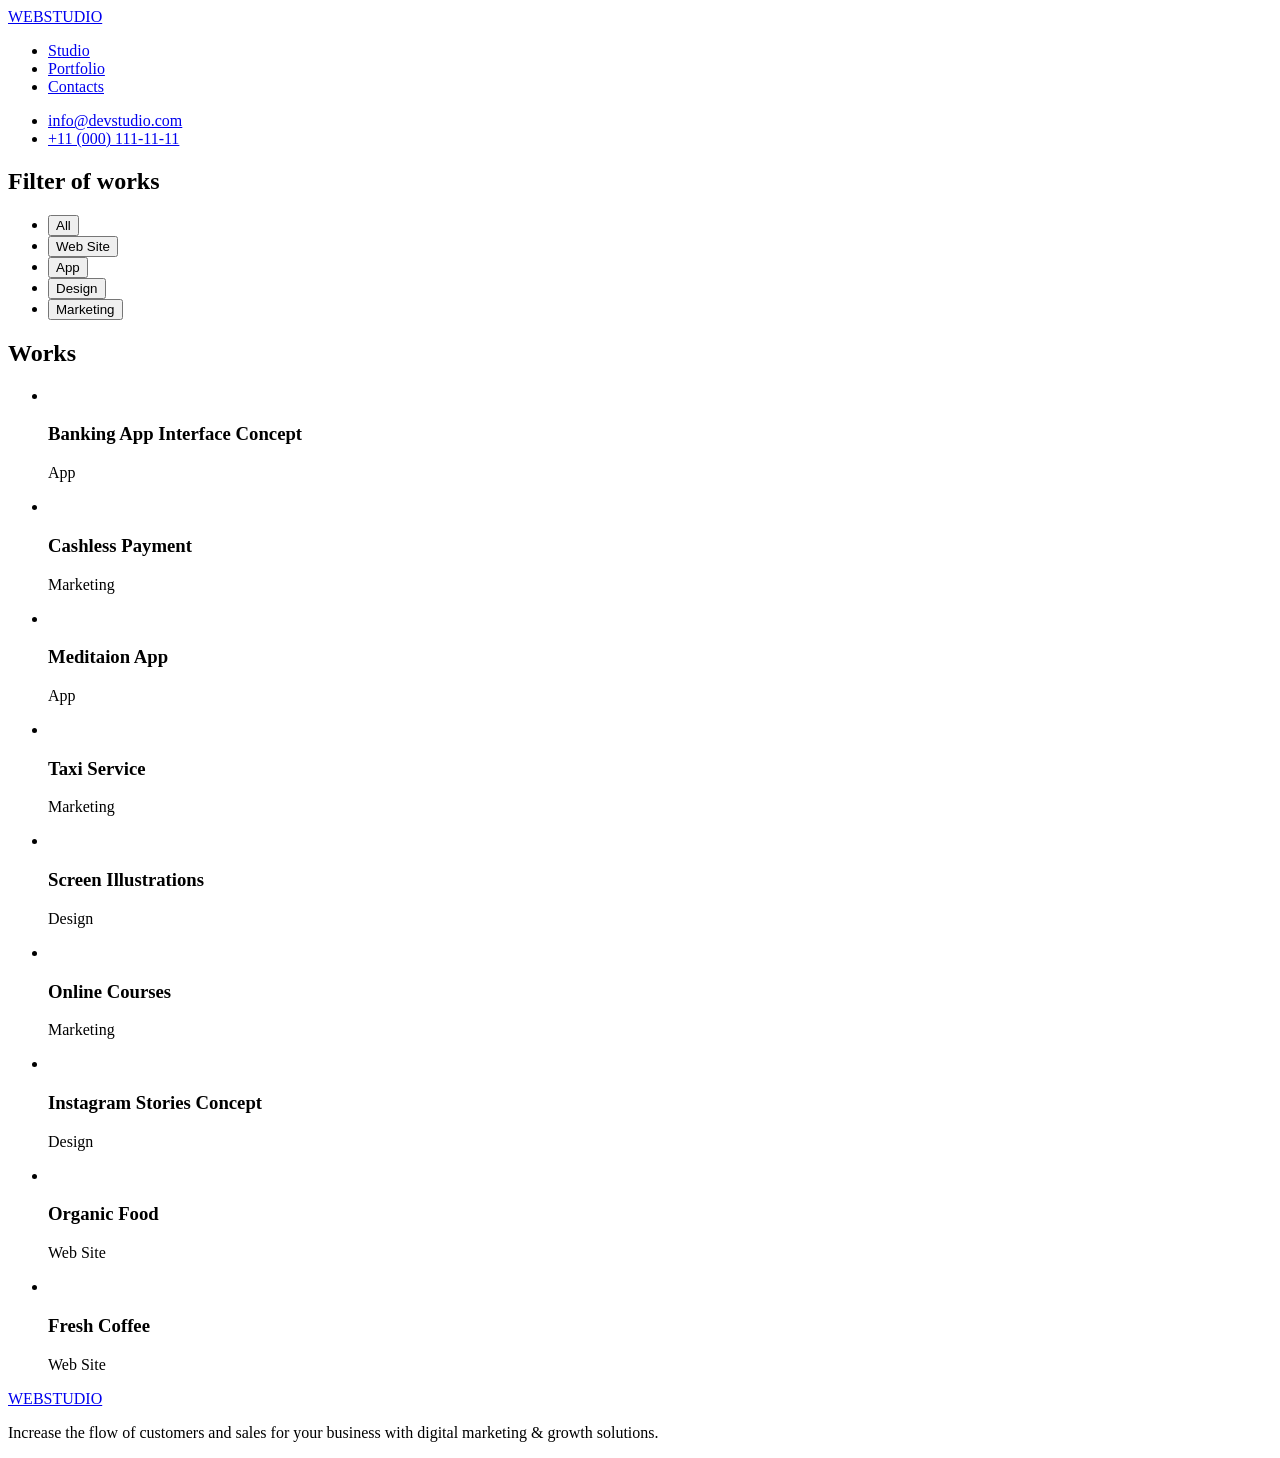
==== portfoilo.html @ 36337ea9 "Added portfolio" ====
<!DOCTYPE html>
<html lang="en">
  <head>
    <meta charset="UTF-8" />
    <meta http-equiv="X-UA-Compatible" content="IE=edge" />
    <meta name="viewport" content="width=device-width, initial-scale=1.0" />
    <title>Document</title>
  </head>
  <body>
    <header>
      <nav>
        <!--Logo-->
        <a href="/"> WEBSTUDIO </a>
        <!--Navigation-->
        <ul>
          <li><a href="./index.html">Studio</a></li>
          <li><a href="./portfoilo.html">Portfolio</a></li>
          <li><a href="/">Contacts</a></li>
        </ul>
      </nav>
      <!--Contacts-->
      <ul>
        <li><a href="mailto:info@devstudio.com">info@devstudio.com</a></li>
        <li><a href="tel:+110001111111">+11 (000) 111-11-11</a></li>
      </ul>
    </header>
    <main>
			<!--Filter-->
     <section>
			<h2>Filter of works</h2>
			<ul>
				<li><button type="button">All</button></li>
				<li><button type="button">Web Site</button></li>
				<li><button type="button">App</button></li>
				<li><button type="button">Design</button></li>
				<li><button type="button">Marketing</button></li>
			</ul>

			<h2>Works</h2>
			<ul>
				<li>
					<img src="" alt="">
					<h3>Banking App Interface Concept</h3>
					<p>App</p>
				</li>
				<li>
					<img src="" alt="">
					<h3>Cashless Payment</h3>
					<p>Marketing</p>
				</li>
				<li>
					<img src="" alt="">
					<h3>Meditaion App</h3>
					<p>App</p>
				</li>
				<li>
					<img src="" alt="">
					<h3>Taxi Service</h3>
					<p>Marketing</p>
				</li>
				<li>
					<img src="" alt="">
					<h3>Screen Illustrations</h3>
					<p>Design</p>
				</li>
				<li>
					<img src="" alt="">
					<h3>Online Courses</h3>
					<p>Marketing</p>
				</li>
				<li>
					<img src="" alt="">
					<h3>Instagram Stories Concept</h3>
					<p>Design</p>
				</li>
				<li>
					<img src="" alt="">
					<h3>Organic Food</h3>
					<p>Web Site</p>
				</li>
				<li>
					<img src="" alt="">
					<h3>Fresh Coffee</h3>
					<p>Web Site</p>
				</li>
			</ul>
		 </section>
    </main>
    <footer>
      <!--Logo-->
      <a href="/"> WEBSTUDIO </a>
      <p>
        Increase the flow of customers and sales for your business with digital
        marketing & growth solutions.
      </p>
    </footer>
  </body>
</html>
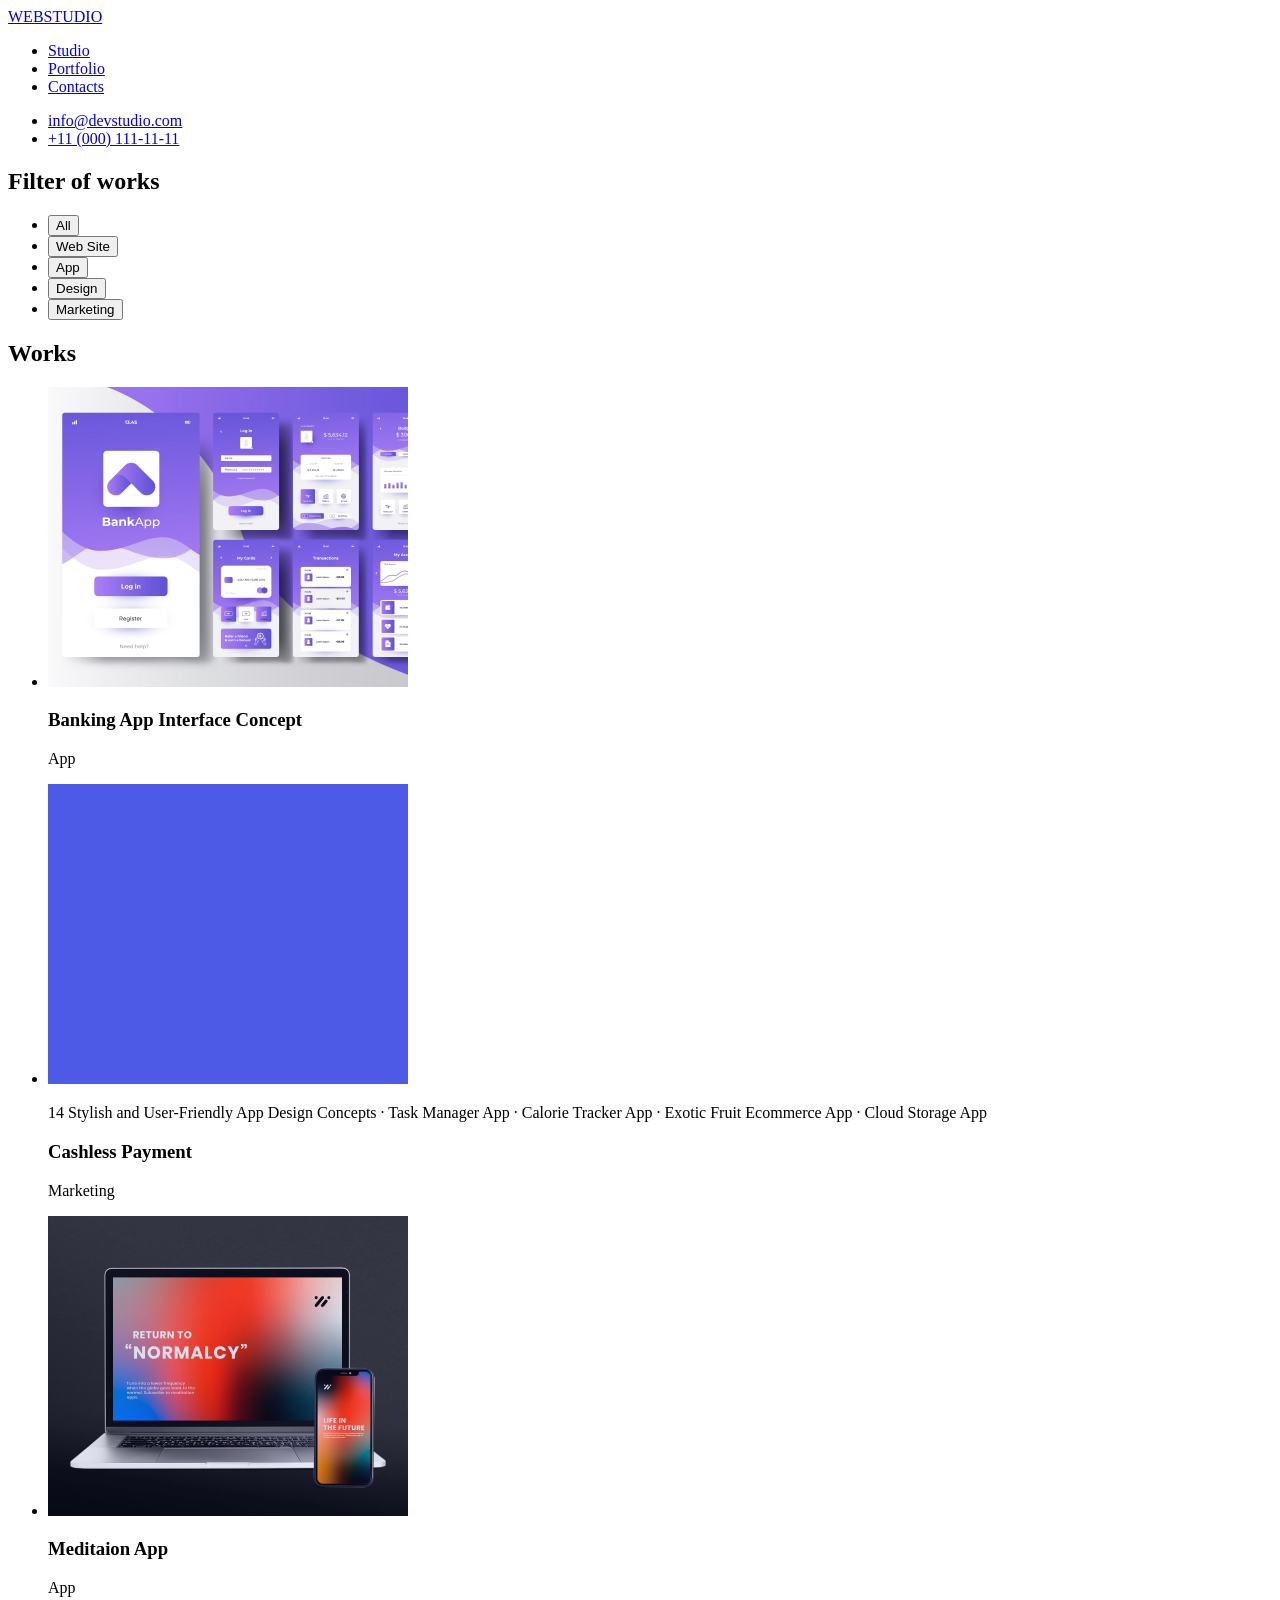
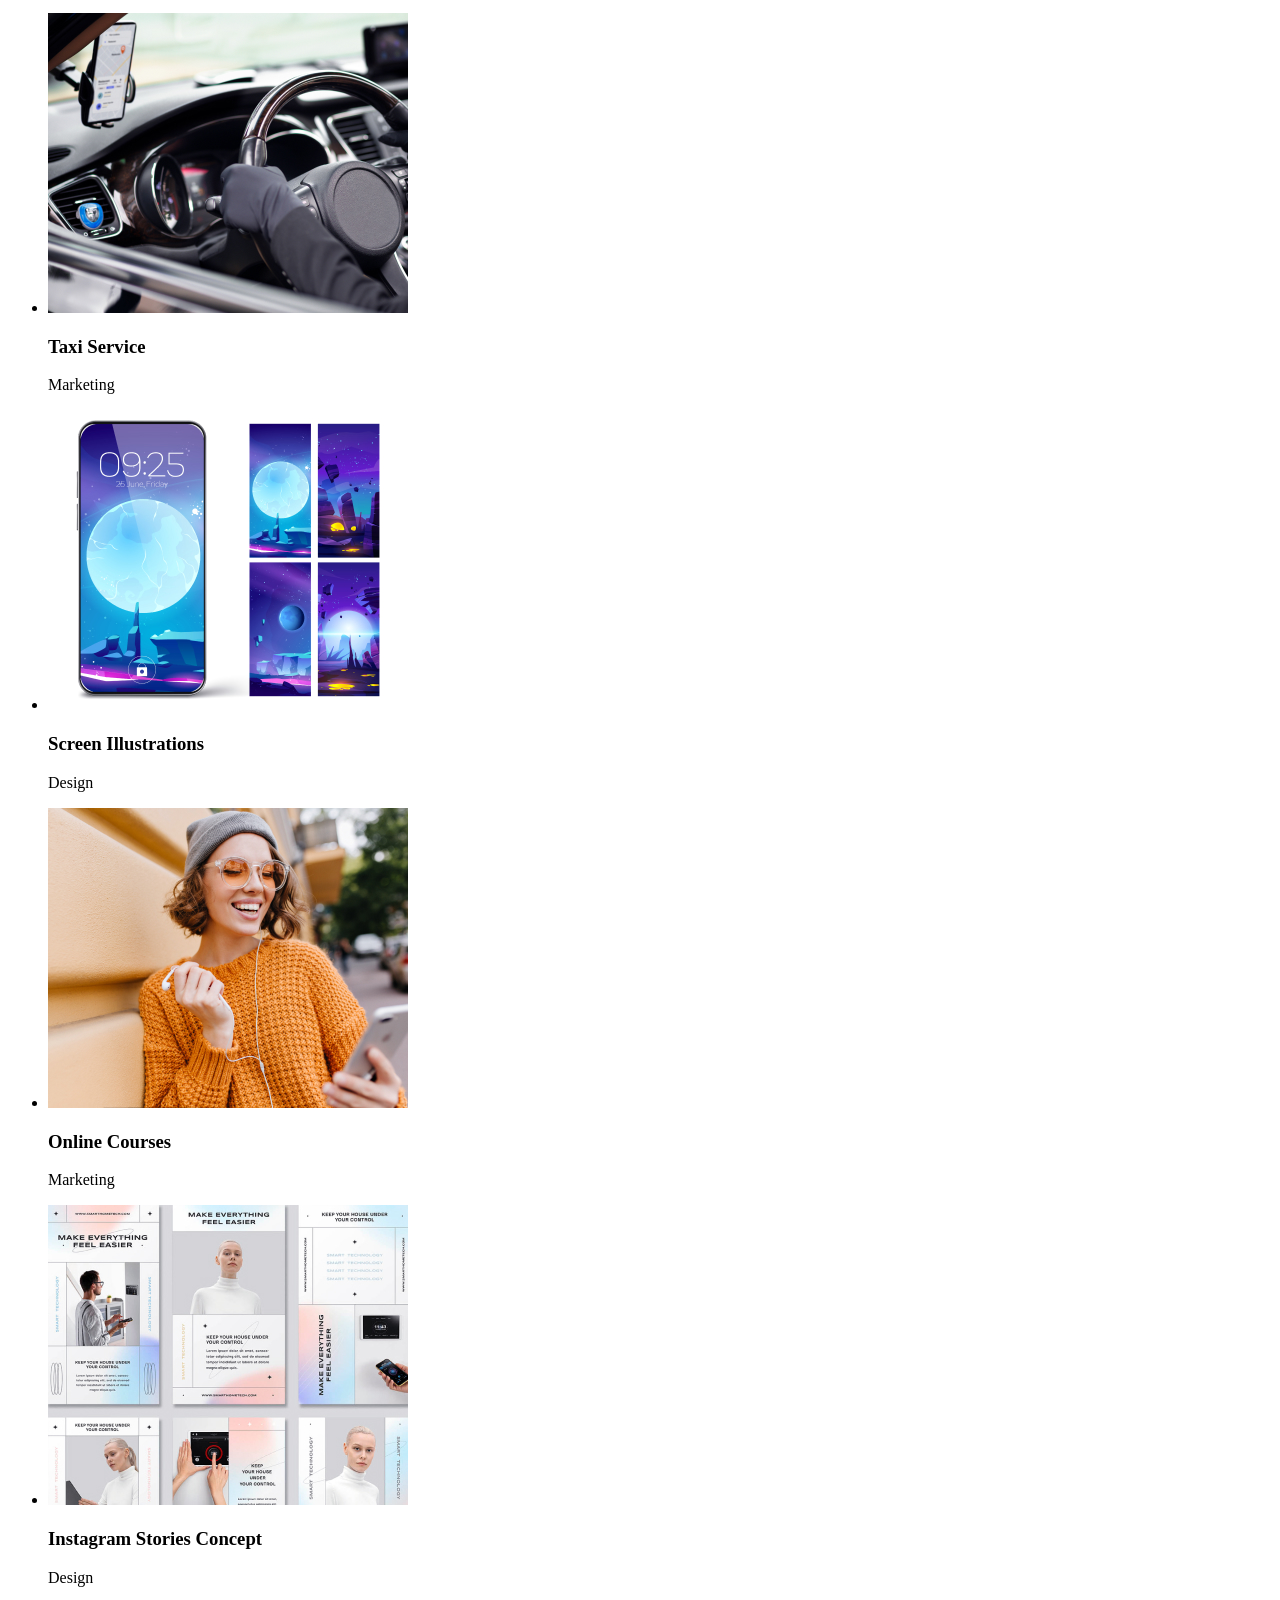
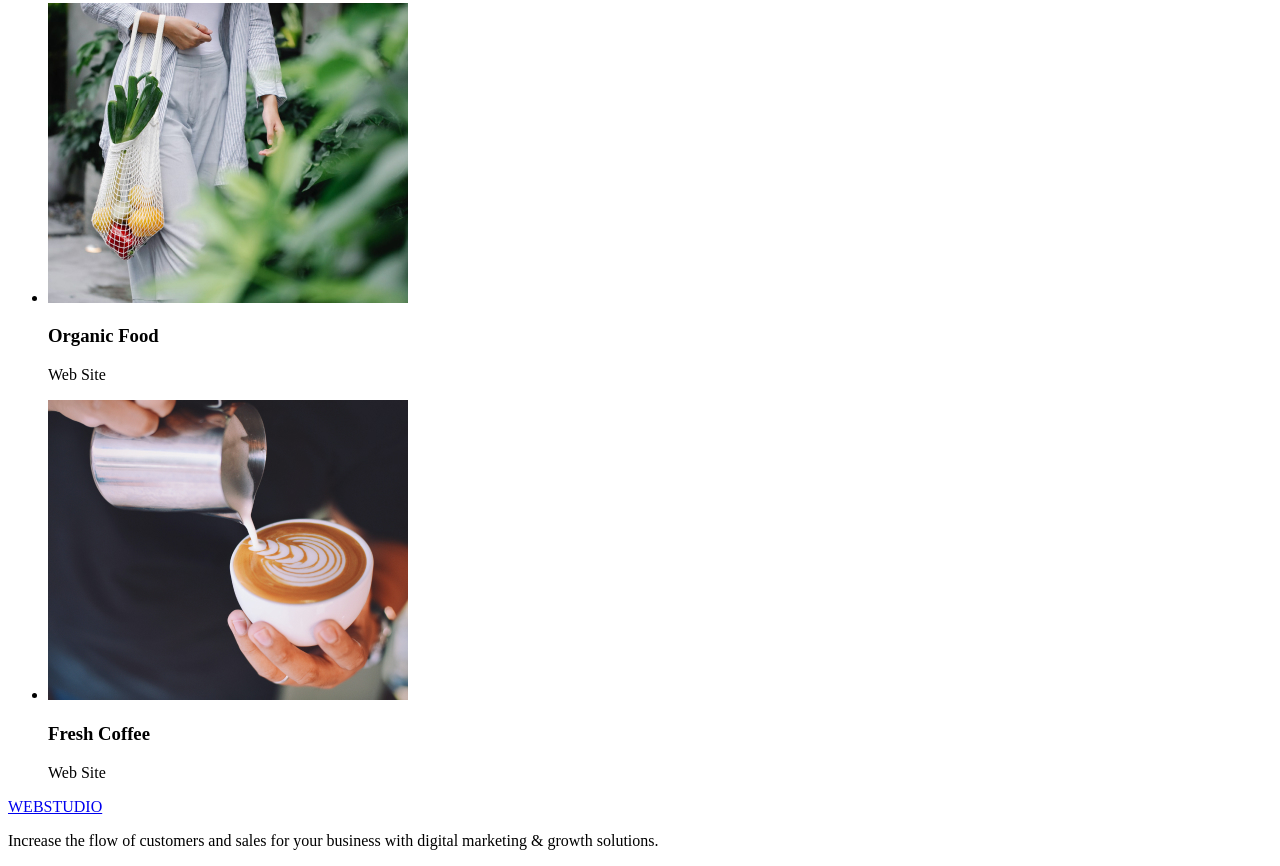
==== commit 03f5fbc6: "Add images for portfolio" ====
--- a/portfoilo.html
+++ b/portfoilo.html
@@ -39,47 +39,48 @@
 			<h2>Works</h2>
 			<ul>
 				<li>
-					<img src="" alt="">
+					<img src="./images/banking_app.jpg" alt="Interface of banking app">
 					<h3>Banking App Interface Concept</h3>
 					<p>App</p>
 				</li>
 				<li>
-					<img src="" alt="">
+					<img src="./images/purple.jpg" alt="Purple background">
+					<p>14 Stylish and User-Friendly App Design Concepts · Task Manager App · Calorie Tracker App · Exotic Fruit Ecommerce App · Cloud Storage App</p>
 					<h3>Cashless Payment</h3>
 					<p>Marketing</p>
 				</li>
 				<li>
-					<img src="" alt="">
+					<img src="./images/meditaion_app_on_iphone_and_macbook.jpg" alt="App on gadjets">
 					<h3>Meditaion App</h3>
 					<p>App</p>
 				</li>
 				<li>
-					<img src="" alt="">
+					<img src="./images/driver_in_car.jpg" alt="Driver in taxi">
 					<h3>Taxi Service</h3>
 					<p>Marketing</p>
 				</li>
 				<li>
-					<img src="" alt="">
+					<img src="./images/screen_illustrations.jpg" alt="Screen Illustrations">
 					<h3>Screen Illustrations</h3>
 					<p>Design</p>
 				</li>
 				<li>
-					<img src="" alt="">
+					<img src="./images/girl_with_iphone.jpg" alt="Girl with iphone">
 					<h3>Online Courses</h3>
 					<p>Marketing</p>
 				</li>
 				<li>
-					<img src="" alt="">
+					<img src="./images/instagram_stories_concept.jpg" alt="Instagram Stories Concept">
 					<h3>Instagram Stories Concept</h3>
 					<p>Design</p>
 				</li>
 				<li>
-					<img src="" alt="">
+					<img src="./images/women_with_organic_food.jpg" alt="Women with organic food">
 					<h3>Organic Food</h3>
 					<p>Web Site</p>
 				</li>
 				<li>
-					<img src="" alt="">
+					<img src="./images/barista_making_coffe.jpg" alt="Barista making coffe">
 					<h3>Fresh Coffee</h3>
 					<p>Web Site</p>
 				</li>
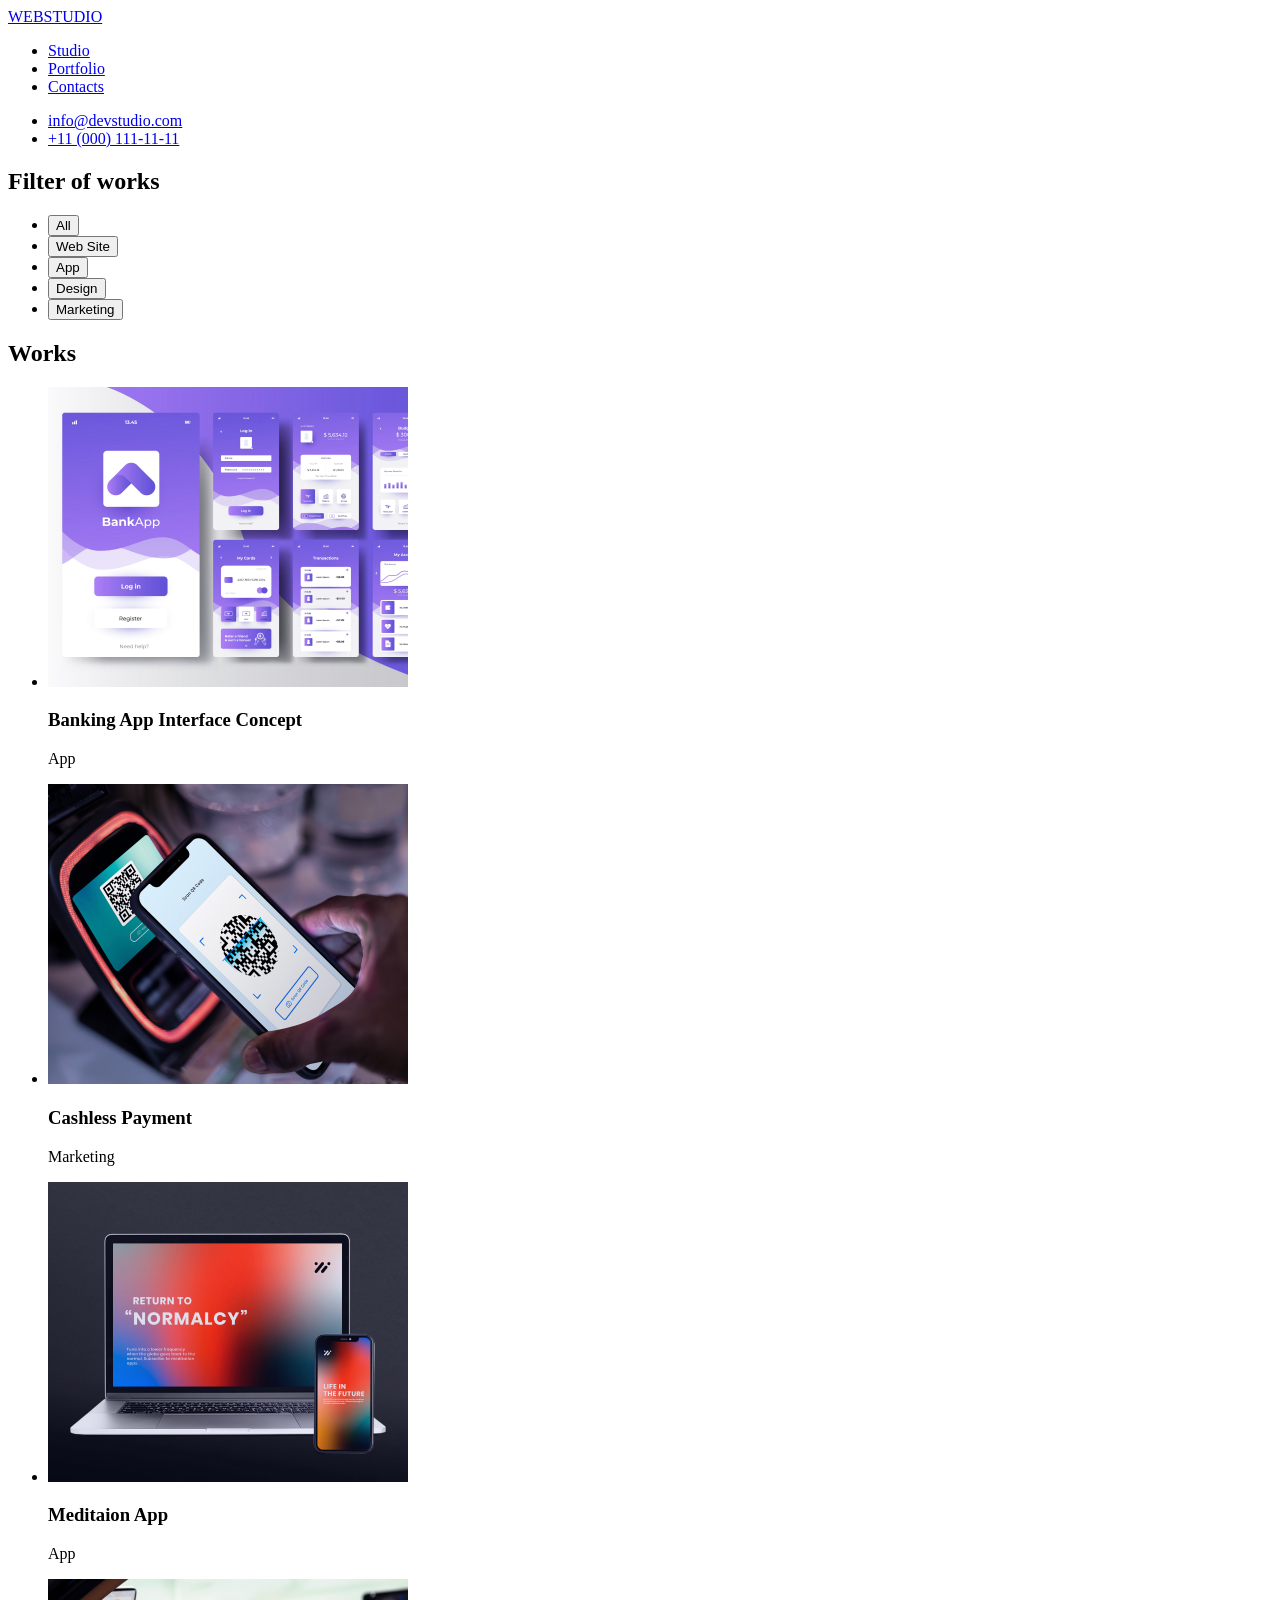
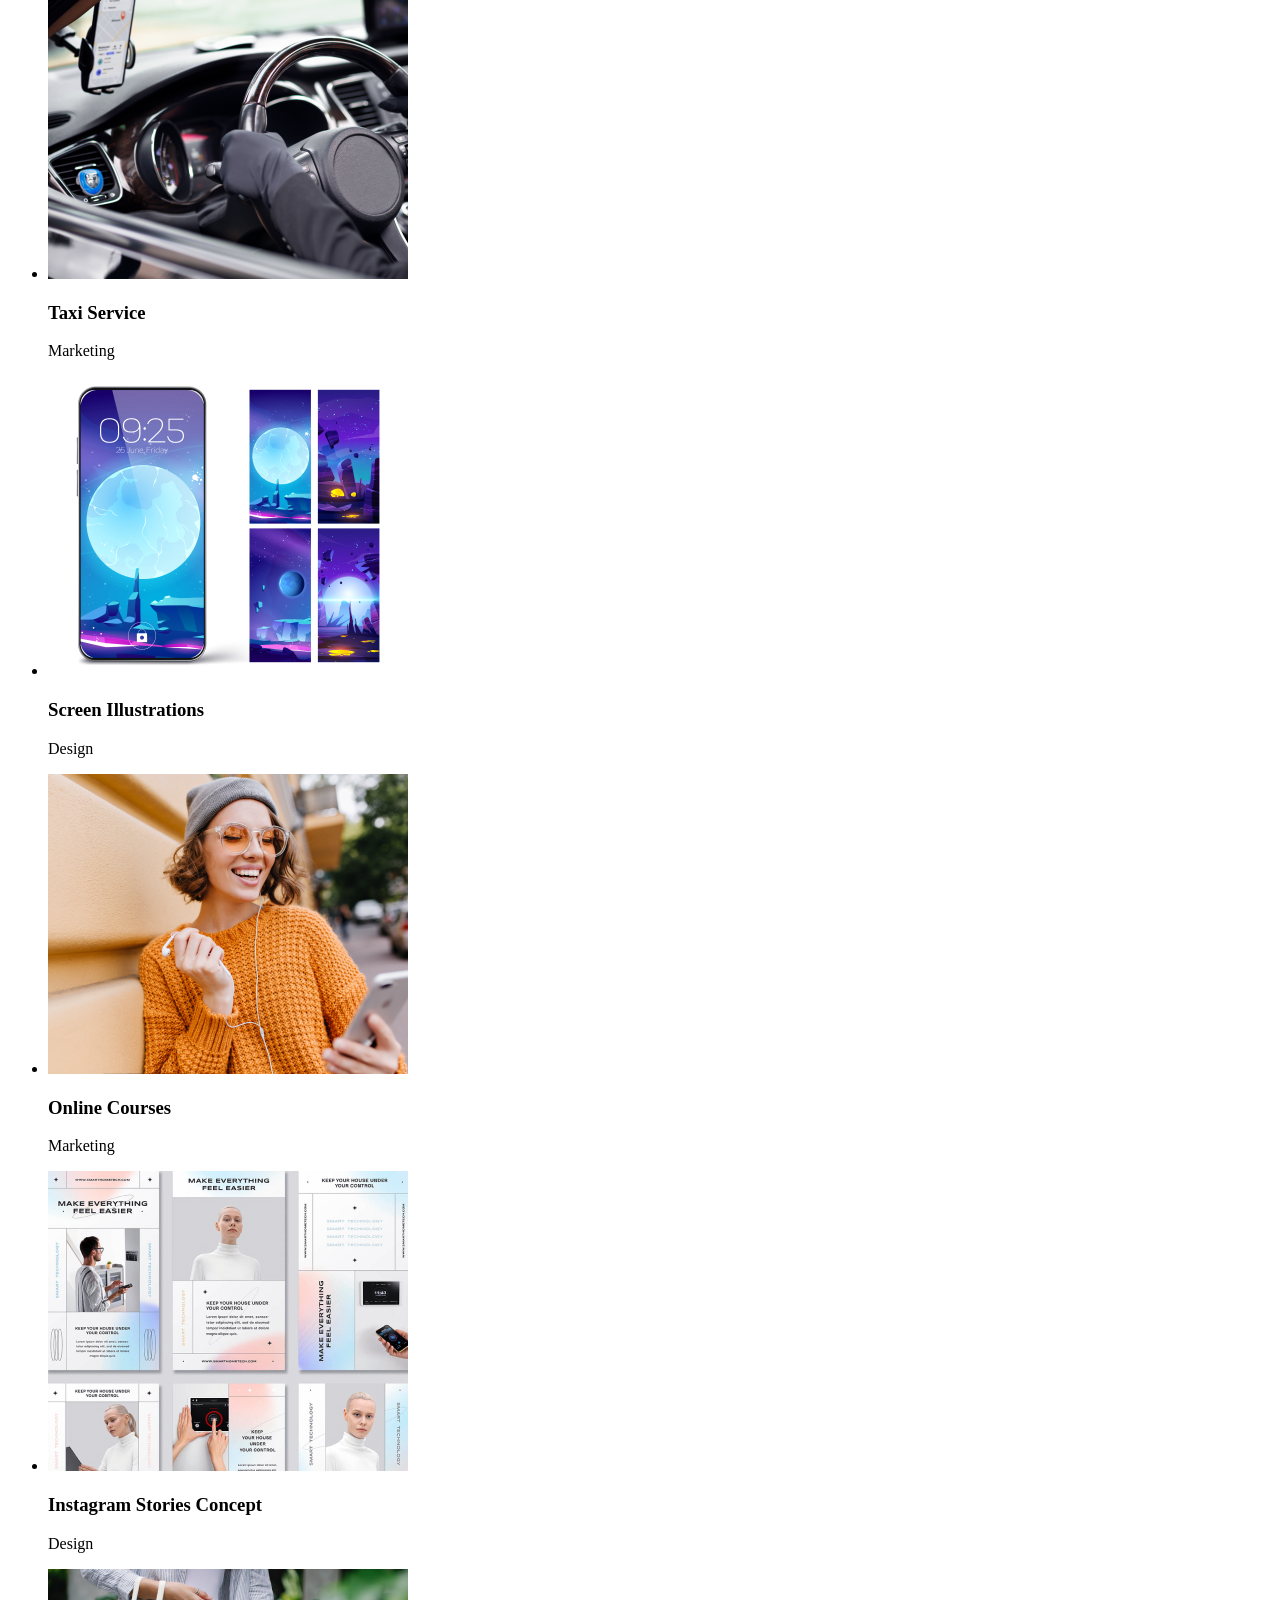
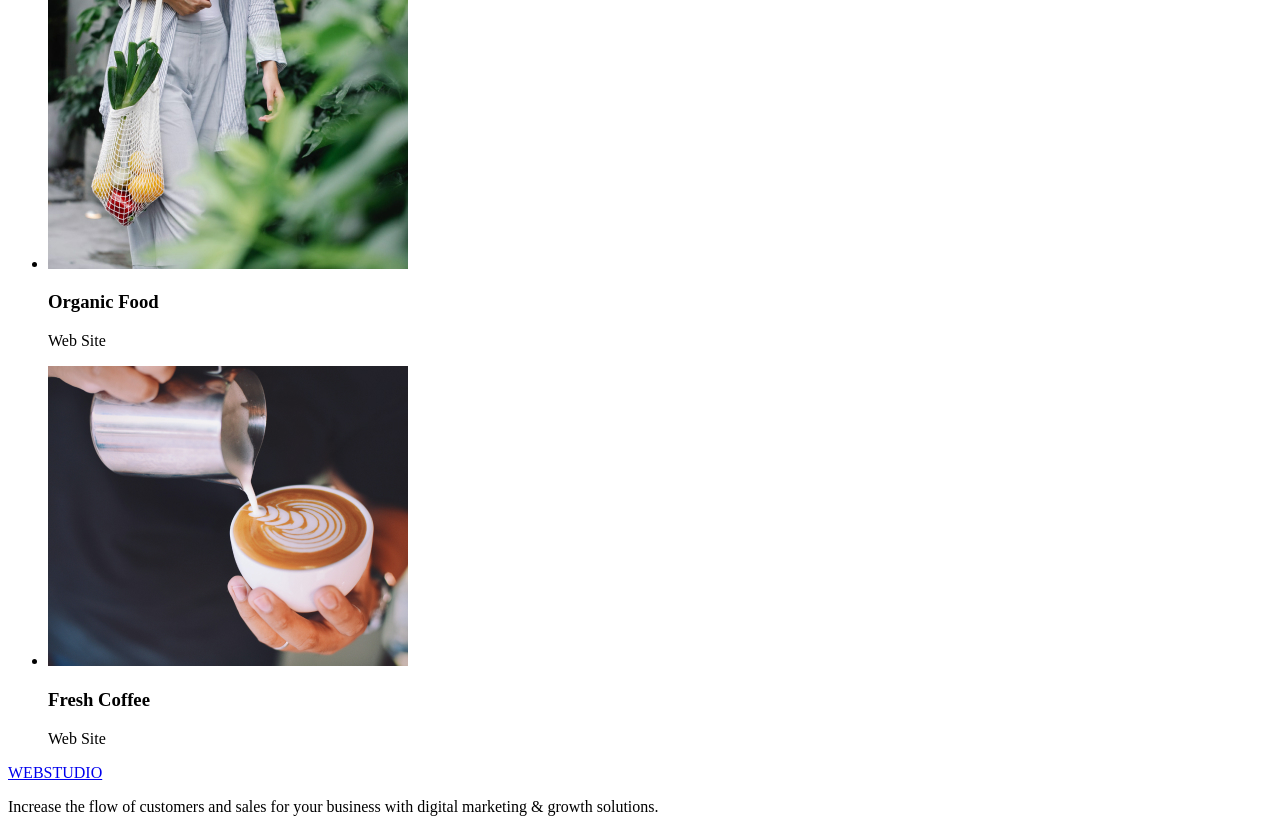
==== commit 2d00602e: "Added images" ====
--- a/portfoilo.html
+++ b/portfoilo.html
@@ -7,6 +7,7 @@
     <title>Document</title>
   </head>
   <body>
+		
     <header>
       <nav>
         <!--Logo-->
@@ -23,10 +24,12 @@
         <li><a href="mailto:info@devstudio.com">info@devstudio.com</a></li>
         <li><a href="tel:+110001111111">+11 (000) 111-11-11</a></li>
       </ul>
+
     </header>
+
     <main>
+     <section>
 			<!--Filter-->
-     <section>
 			<h2>Filter of works</h2>
 			<ul>
 				<li><button type="button">All</button></li>
@@ -35,7 +38,7 @@
 				<li><button type="button">Design</button></li>
 				<li><button type="button">Marketing</button></li>
 			</ul>
-
+			<!-- Work Illustrations -->
 			<h2>Works</h2>
 			<ul>
 				<li>
@@ -44,8 +47,7 @@
 					<p>App</p>
 				</li>
 				<li>
-					<img src="./images/purple.jpg" alt="Purple background">
-					<p>14 Stylish and User-Friendly App Design Concepts · Task Manager App · Calorie Tracker App · Exotic Fruit Ecommerce App · Cloud Storage App</p>
+					<img src="./images/qr.jpg" alt="Scanning QR code">
 					<h3>Cashless Payment</h3>
 					<p>Marketing</p>
 				</li>
@@ -87,6 +89,7 @@
 			</ul>
 		 </section>
     </main>
+
     <footer>
       <!--Logo-->
       <a href="/"> WEBSTUDIO </a>
@@ -95,5 +98,6 @@
         marketing & growth solutions.
       </p>
     </footer>
+
   </body>
 </html>
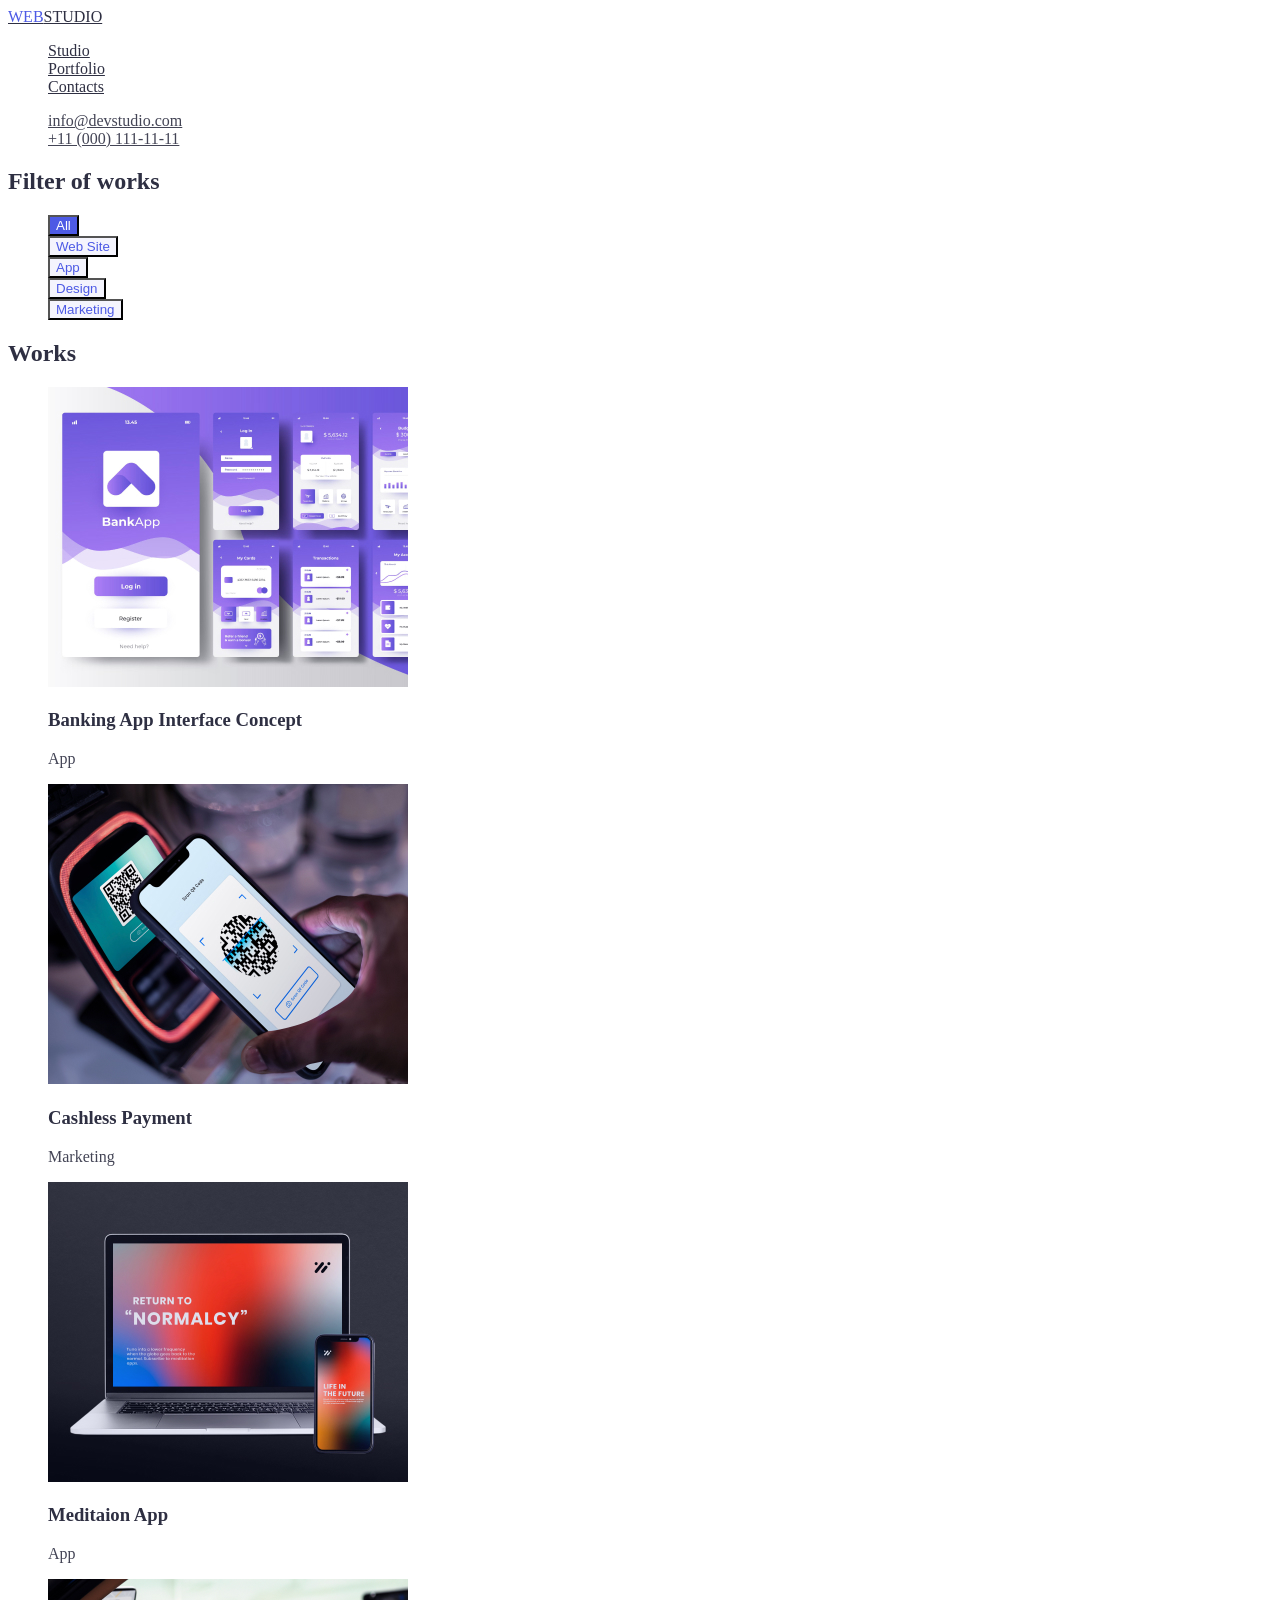
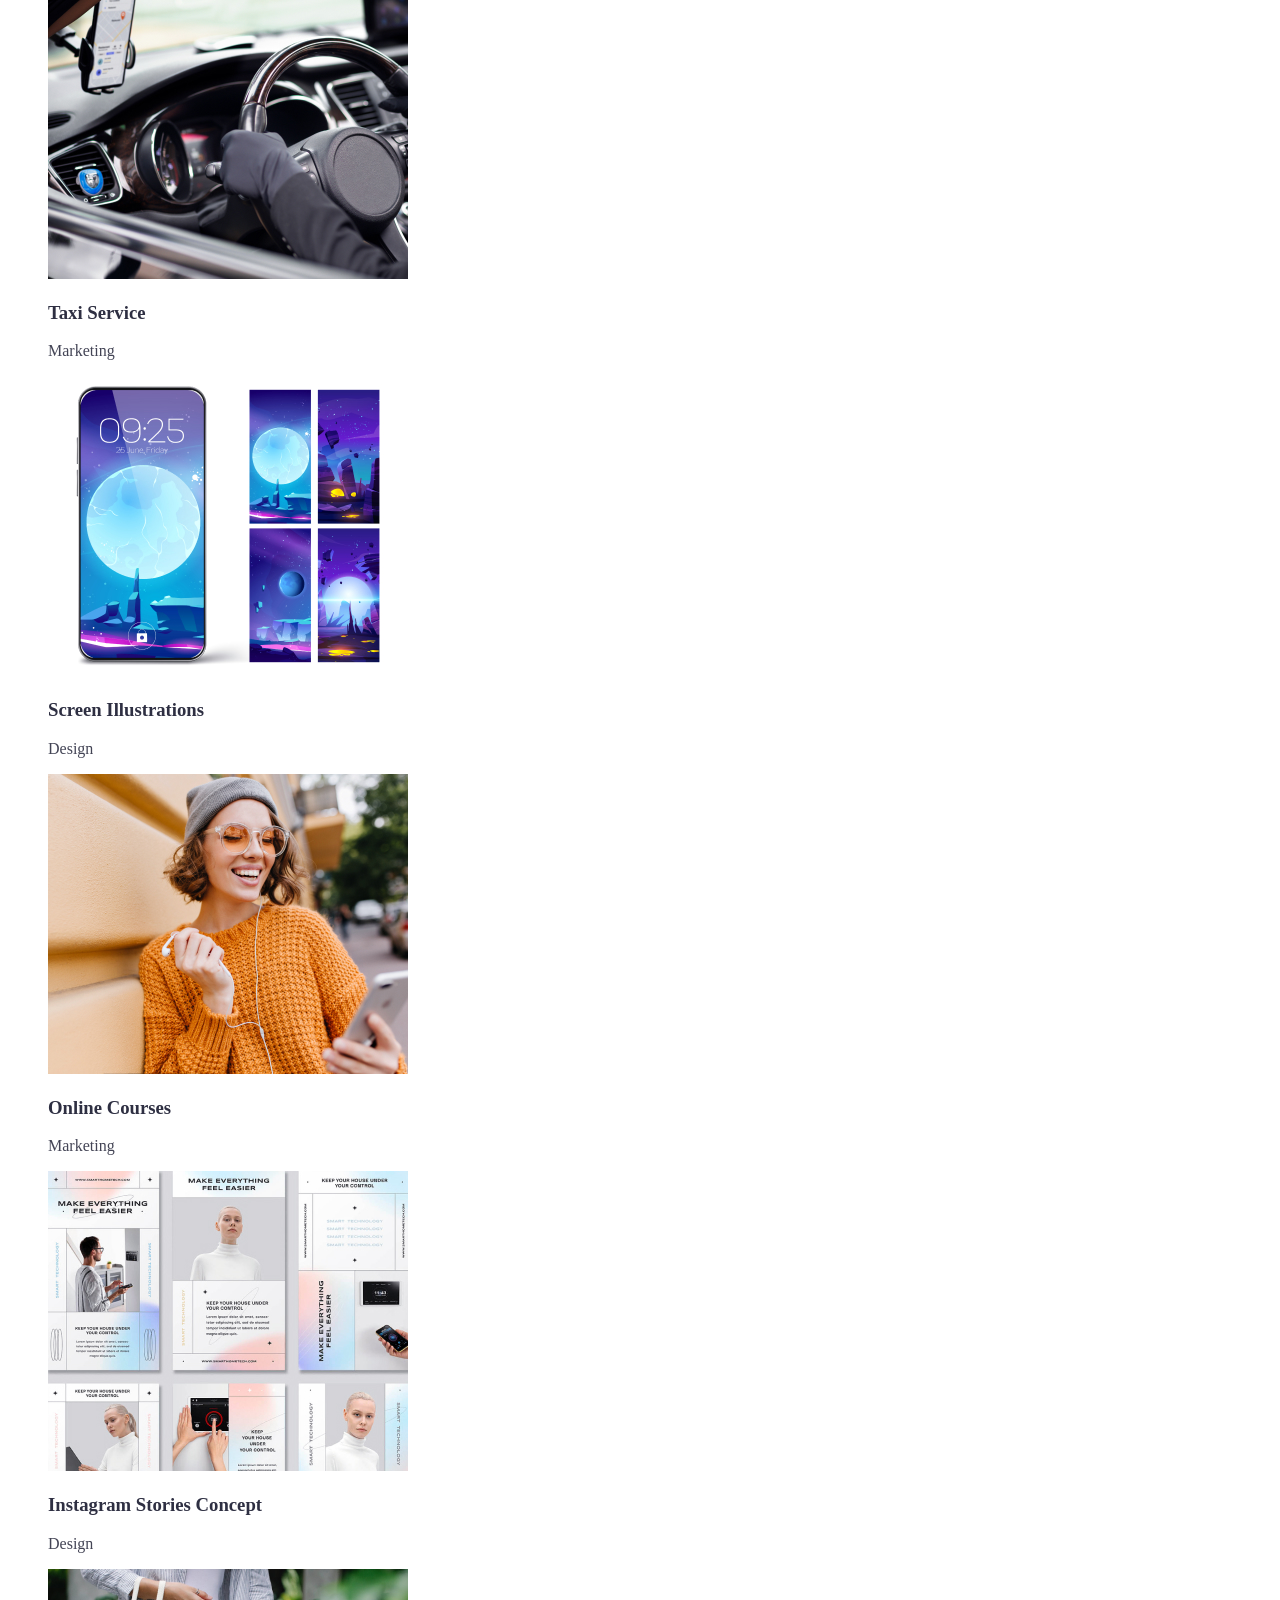
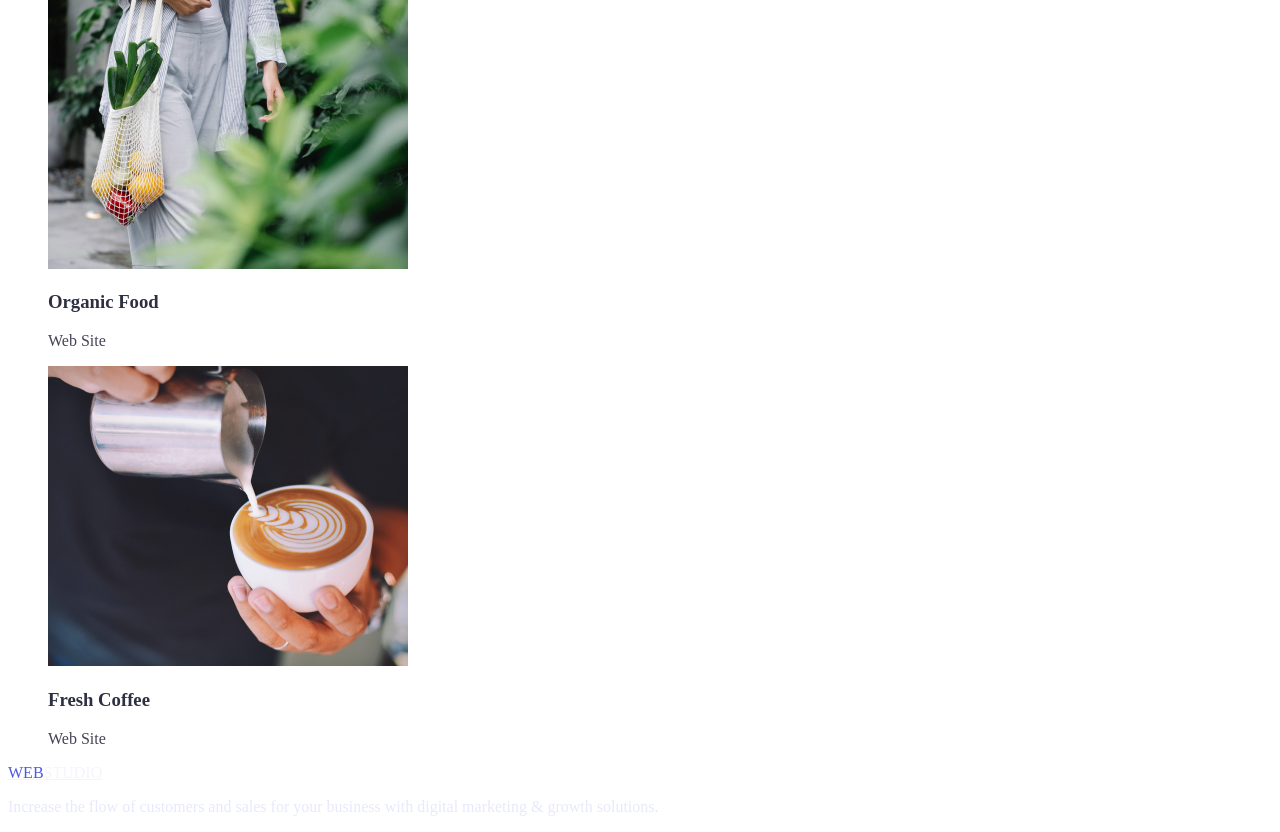
==== commit f7979701: "Added classes and styles" ====
--- a/portfoilo.html
+++ b/portfoilo.html
@@ -5,99 +5,158 @@
     <meta http-equiv="X-UA-Compatible" content="IE=edge" />
     <meta name="viewport" content="width=device-width, initial-scale=1.0" />
     <title>Document</title>
+    <link rel="stylesheet" href="css/styles.css" />
   </head>
-  <body>
-		
-    <header>
+  <body class="page">
+    <header class="page-header">
       <nav>
         <!--Logo-->
-        <a href="/"> WEBSTUDIO </a>
+        <a class="logo" href="/"> <span class="logo-part">WEB</span>STUDIO </a>
         <!--Navigation-->
-        <ul>
-          <li><a href="./index.html">Studio</a></li>
-          <li><a href="./portfoilo.html">Portfolio</a></li>
-          <li><a href="/">Contacts</a></li>
+        <ul class="site-nav list">
+          <li><a href="./index.html" class="link">Studio</a></li>
+          <li><a href="./portfoilo.html" class="link">Portfolio</a></li>
+          <li><a href="/" class="link">Contacts</a></li>
         </ul>
       </nav>
       <!--Contacts-->
-      <ul>
-        <li><a href="mailto:info@devstudio.com">info@devstudio.com</a></li>
-        <li><a href="tel:+110001111111">+11 (000) 111-11-11</a></li>
+      <ul class="contacts list">
+        <li>
+          <a href="mailto:info@devstudio.com" class="contacts-link"
+            >info@devstudio.com</a
+          >
+        </li>
+        <li>
+          <a href="tel:+110001111111" class="contacts-link"
+            >+11 (000) 111-11-11</a
+          >
+        </li>
       </ul>
-
     </header>
 
     <main>
-     <section>
-			<!--Filter-->
-			<h2>Filter of works</h2>
-			<ul>
-				<li><button type="button">All</button></li>
-				<li><button type="button">Web Site</button></li>
-				<li><button type="button">App</button></li>
-				<li><button type="button">Design</button></li>
-				<li><button type="button">Marketing</button></li>
-			</ul>
-			<!-- Work Illustrations -->
-			<h2>Works</h2>
-			<ul>
-				<li>
-					<img src="./images/banking_app.jpg" alt="Interface of banking app">
-					<h3>Banking App Interface Concept</h3>
-					<p>App</p>
-				</li>
-				<li>
-					<img src="./images/qr.jpg" alt="Scanning QR code">
-					<h3>Cashless Payment</h3>
-					<p>Marketing</p>
-				</li>
-				<li>
-					<img src="./images/meditaion_app_on_iphone_and_macbook.jpg" alt="App on gadjets">
-					<h3>Meditaion App</h3>
-					<p>App</p>
-				</li>
-				<li>
-					<img src="./images/driver_in_car.jpg" alt="Driver in taxi">
-					<h3>Taxi Service</h3>
-					<p>Marketing</p>
-				</li>
-				<li>
-					<img src="./images/screen_illustrations.jpg" alt="Screen Illustrations">
-					<h3>Screen Illustrations</h3>
-					<p>Design</p>
-				</li>
-				<li>
-					<img src="./images/girl_with_iphone.jpg" alt="Girl with iphone">
-					<h3>Online Courses</h3>
-					<p>Marketing</p>
-				</li>
-				<li>
-					<img src="./images/instagram_stories_concept.jpg" alt="Instagram Stories Concept">
-					<h3>Instagram Stories Concept</h3>
-					<p>Design</p>
-				</li>
-				<li>
-					<img src="./images/women_with_organic_food.jpg" alt="Women with organic food">
-					<h3>Organic Food</h3>
-					<p>Web Site</p>
-				</li>
-				<li>
-					<img src="./images/barista_making_coffe.jpg" alt="Barista making coffe">
-					<h3>Fresh Coffee</h3>
-					<p>Web Site</p>
-				</li>
-			</ul>
-		 </section>
+      <section class="section">
+        <!--Filter-->
+        <h2 class="section-title">Filter of works</h2>
+        <ul class="filter-list list">
+          <li><button class="button primary" type="button">All</button></li>
+          <li>
+            <button class="button secondary" type="button">Web Site</button>
+          </li>
+          <li><button class="button secondary" type="button">App</button></li>
+          <li>
+            <button class="button secondary" type="button">Design</button>
+          </li>
+          <li>
+            <button class="button secondary" type="button">Marketing</button>
+          </li>
+        </ul>
+        <!-- Work Illustrations -->
+        <h2 class="section-title">Works</h2>
+        <ul class="work-list list">
+          <li>
+            <img
+              src="./images/banking_app.jpg"
+              alt="Interface of banking app"
+              width="360"
+              height="300"
+            />
+            <h3 class="title">Banking App Interface Concept</h3>
+            <p>App</p>
+          </li>
+          <li>
+            <img
+              src="./images/qr.jpg"
+              alt="Scanning QR code"
+              width="360"
+              height="300"
+            />
+            <h3 class="title">Cashless Payment</h3>
+            <p>Marketing</p>
+          </li>
+          <li>
+            <img
+              src="./images/meditaion_app_on_iphone_and_macbook.jpg"
+              alt="App on gadjets"
+              width="360"
+              height="300"
+            />
+            <h3 class="title">Meditaion App</h3>
+            <p>App</p>
+          </li>
+          <li>
+            <img
+              src="./images/driver_in_car.jpg"
+              alt="Driver in taxi"
+              width="360"
+              height="300"
+            />
+            <h3 class="title">Taxi Service</h3>
+            <p>Marketing</p>
+          </li>
+          <li>
+            <img
+              src="./images/screen_illustrations.jpg"
+              alt="Screen Illustrations"
+              width="360"
+              height="300"
+            />
+            <h3 class="title">Screen Illustrations</h3>
+            <p>Design</p>
+          </li>
+          <li>
+            <img
+              src="./images/girl_with_iphone.jpg"
+              alt="Girl with iphone"
+              width="360"
+              height="300"
+            />
+            <h3 class="title">Online Courses</h3>
+            <p>Marketing</p>
+          </li>
+          <li>
+            <img
+              src="./images/instagram_stories_concept.jpg"
+              alt="Instagram Stories Concept"
+              width="360"
+              height="300"
+            />
+            <h3 class="title">Instagram Stories Concept</h3>
+            <p>Design</p>
+          </li>
+          <li>
+            <img
+              src="./images/women_with_organic_food.jpg"
+              alt="Women with organic food"
+              width="360"
+              height="300"
+            />
+            <h3 class="title">Organic Food</h3>
+            <p>Web Site</p>
+          </li>
+          <li>
+            <img
+              src="./images/barista_making_coffe.jpg"
+              alt="Barista making coffe"
+              width="360"
+              height="300"
+            />
+            <h3 class="title">Fresh Coffee</h3>
+            <p>Web Site</p>
+          </li>
+        </ul>
+      </section>
     </main>
 
-    <footer>
+    <footer class="footer">
       <!--Logo-->
-      <a href="/"> WEBSTUDIO </a>
-      <p>
+      <a href="/" class="footer-logo">
+        <span class="logo-part">WEB</span>STUDIO
+      </a>
+      <p class="text">
         Increase the flow of customers and sales for your business with digital
         marketing & growth solutions.
       </p>
     </footer>
-
   </body>
-</html>+</html>
--- a/css/styles.css
+++ b/css/styles.css
@@ -0,0 +1,120 @@
+/* цвет основного текста #434455;
+вторичный цвет текста #2E2F42;
+белый #FFFFFF;
+акцент #4D5AE5; 
+Вторичный цвет фона #F4F4FD;
+#E7E9FC;
+*/
+
+:root {
+	--primary-text-color: #434455;
+	--title-text-color: #2E2F42;
+	--accent-color: #4D5AE5;
+	--primary-white-color: #FFFFFF;
+	--secondary-white-color: #F4F4FD;
+}
+
+.page {
+	color: var(--primary-text-color);
+	background-color: var(--primary-white-color);
+}
+
+.list {
+	list-style: none;
+}
+
+/* Site nav */
+.logo {
+	color: var(--title-text-color);
+}
+
+.logo-part {
+	color: var(--accent-color);
+}
+
+.site-nav .link {
+	color: var(--title-text-color);
+}
+
+.site-nav .link:hover,
+.contacts-link:hover,
+.site-nav .link:focus,
+.contacts-link:focus {
+	color: var(--accent-color);
+}
+
+.contacts-link {
+	color: var(--primary-text-color)
+}
+
+/* Index.html */
+
+/* Hero */
+
+.hero-title {
+	color: #FFFFFF;
+}
+
+/* Section */
+
+.section-title {
+	color: var(--title-text-color);
+}
+
+/* Features */
+
+.descr-list .title {
+	color: var(--title-text-color);
+}
+
+/* Our Team */
+
+.team-list .title {
+	color: var(--title-text-color);
+}
+
+/* Portfolio.html */
+
+.work-list .title {
+	color: var(--title-text-color);
+}
+
+/* Footer */
+
+.footer-logo {
+	color: var(--secondary-white-color);
+}
+
+.footer .text {
+	color: #E7E9FC;
+}
+
+/* Button */
+
+.button {
+	color: var(--title-text-color);
+	background-color: var(--primary-white-color);
+	cursor: pointer;
+}
+
+.button.primary {
+	color: var(--primary-white-color);
+	background-color: var(--accent-color);
+}
+
+.button.secondary {
+	color: var(--accent-color);
+	background-color: var(--secondary-white-color);
+}
+
+.button.primary:hover,
+.button.primary:focus {
+	color: var(--accent-color);
+	background-color: var(--secondary-white-color)
+}
+
+.button.secondary:hover,
+.button.secondary:focus {
+	color: var(--primary-white-color);
+	background-color: var(--accent-color);
+}
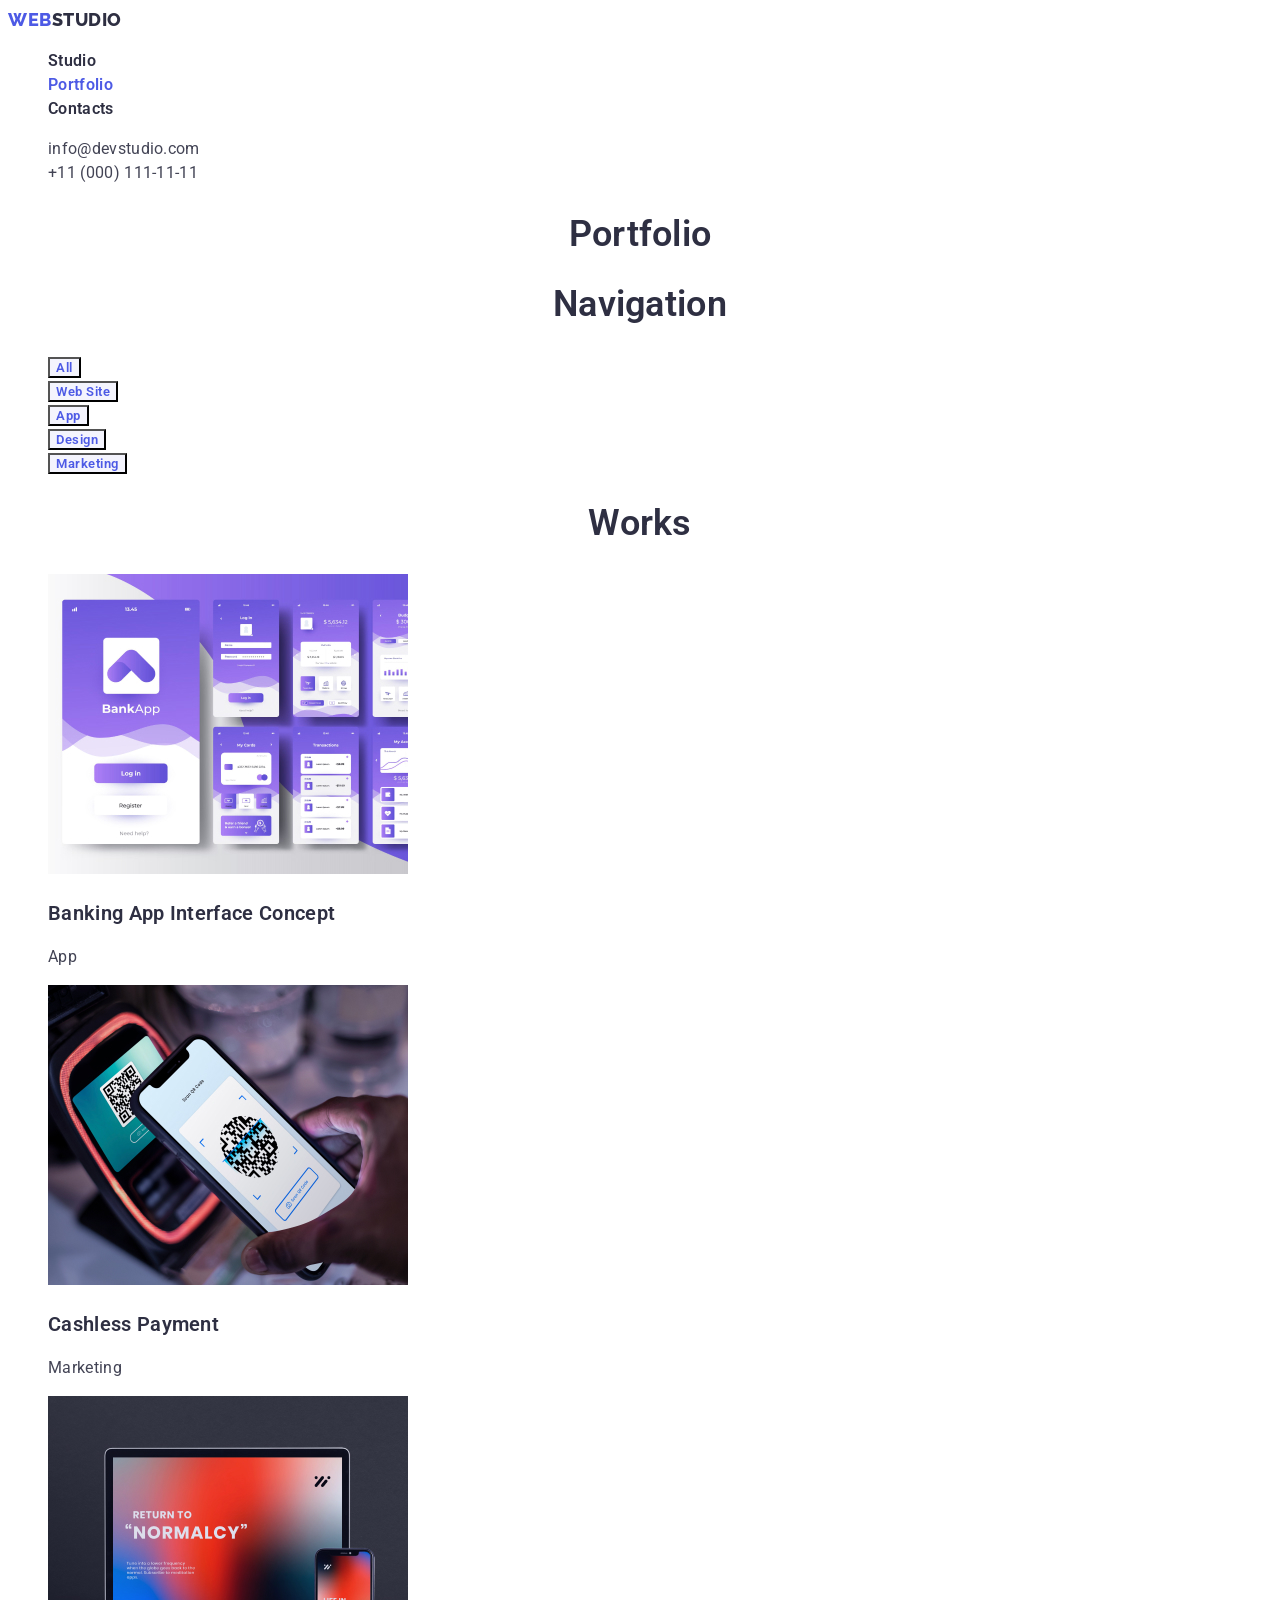
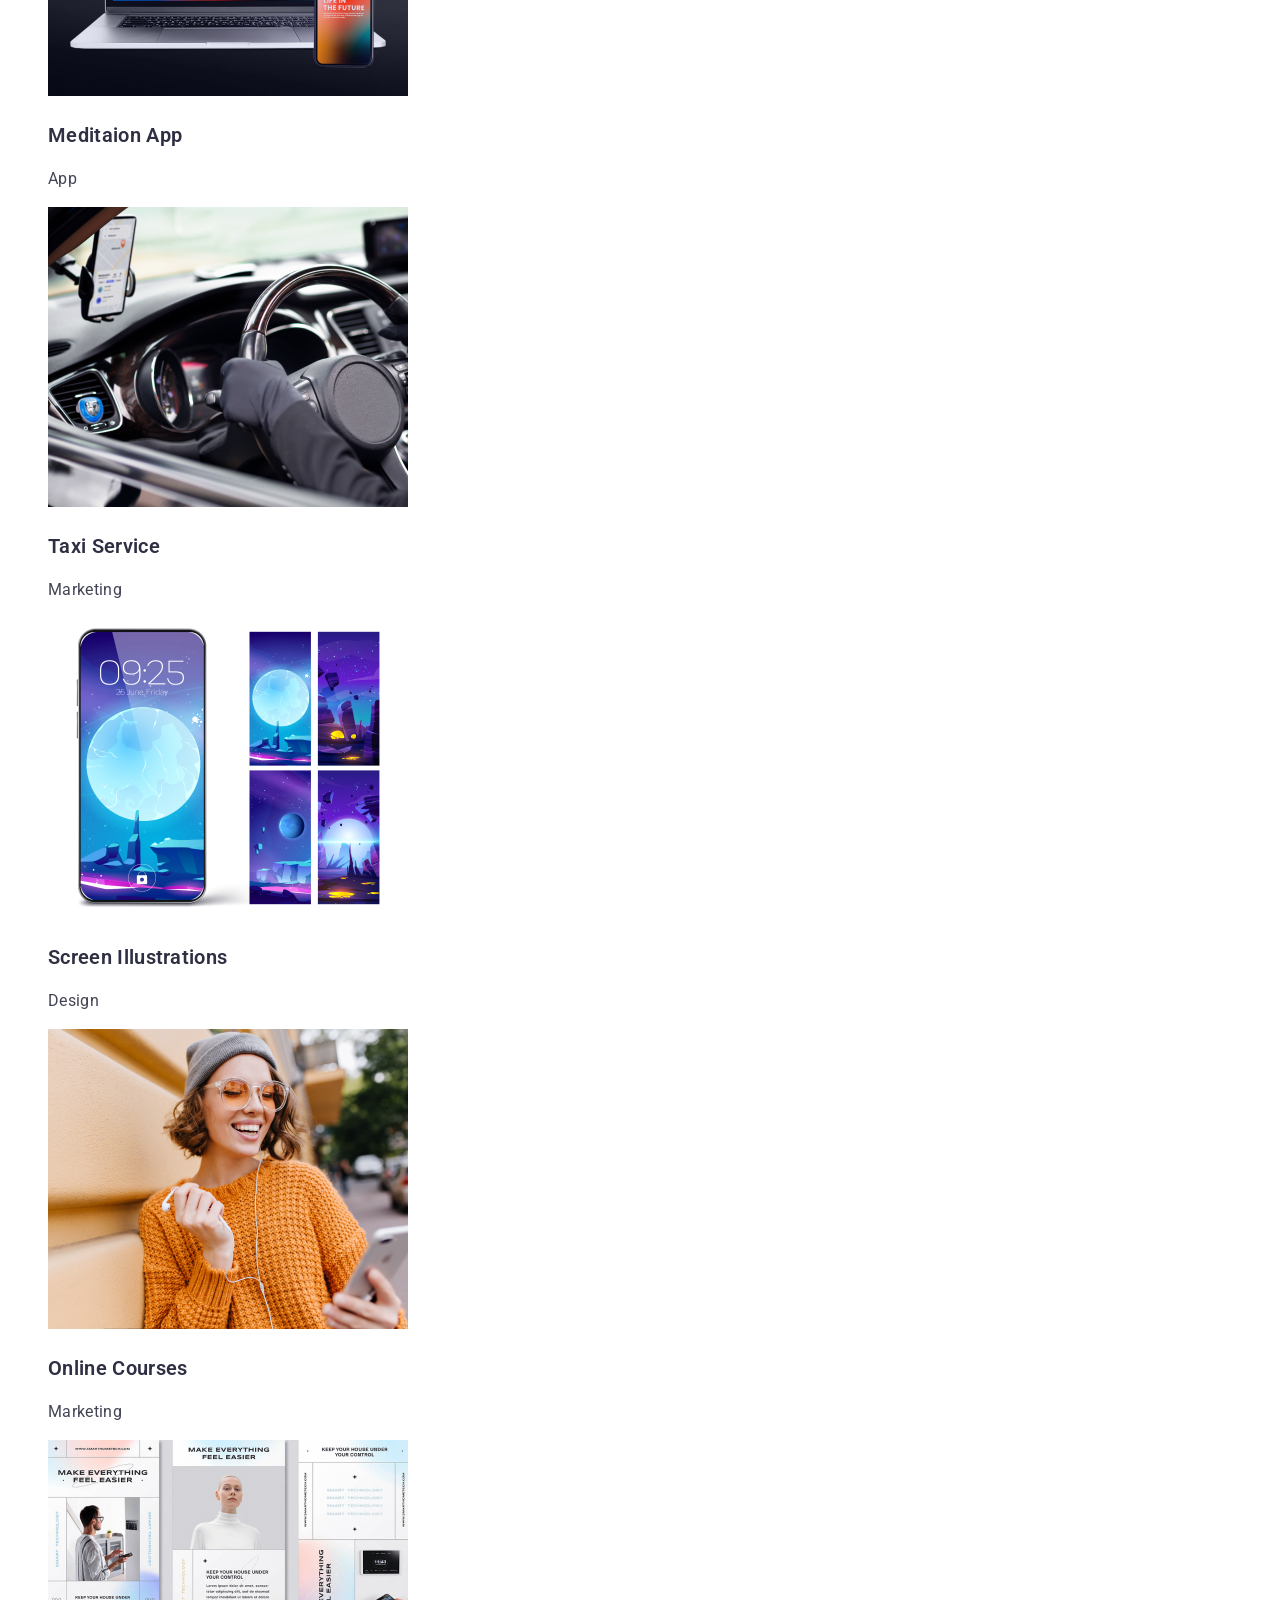
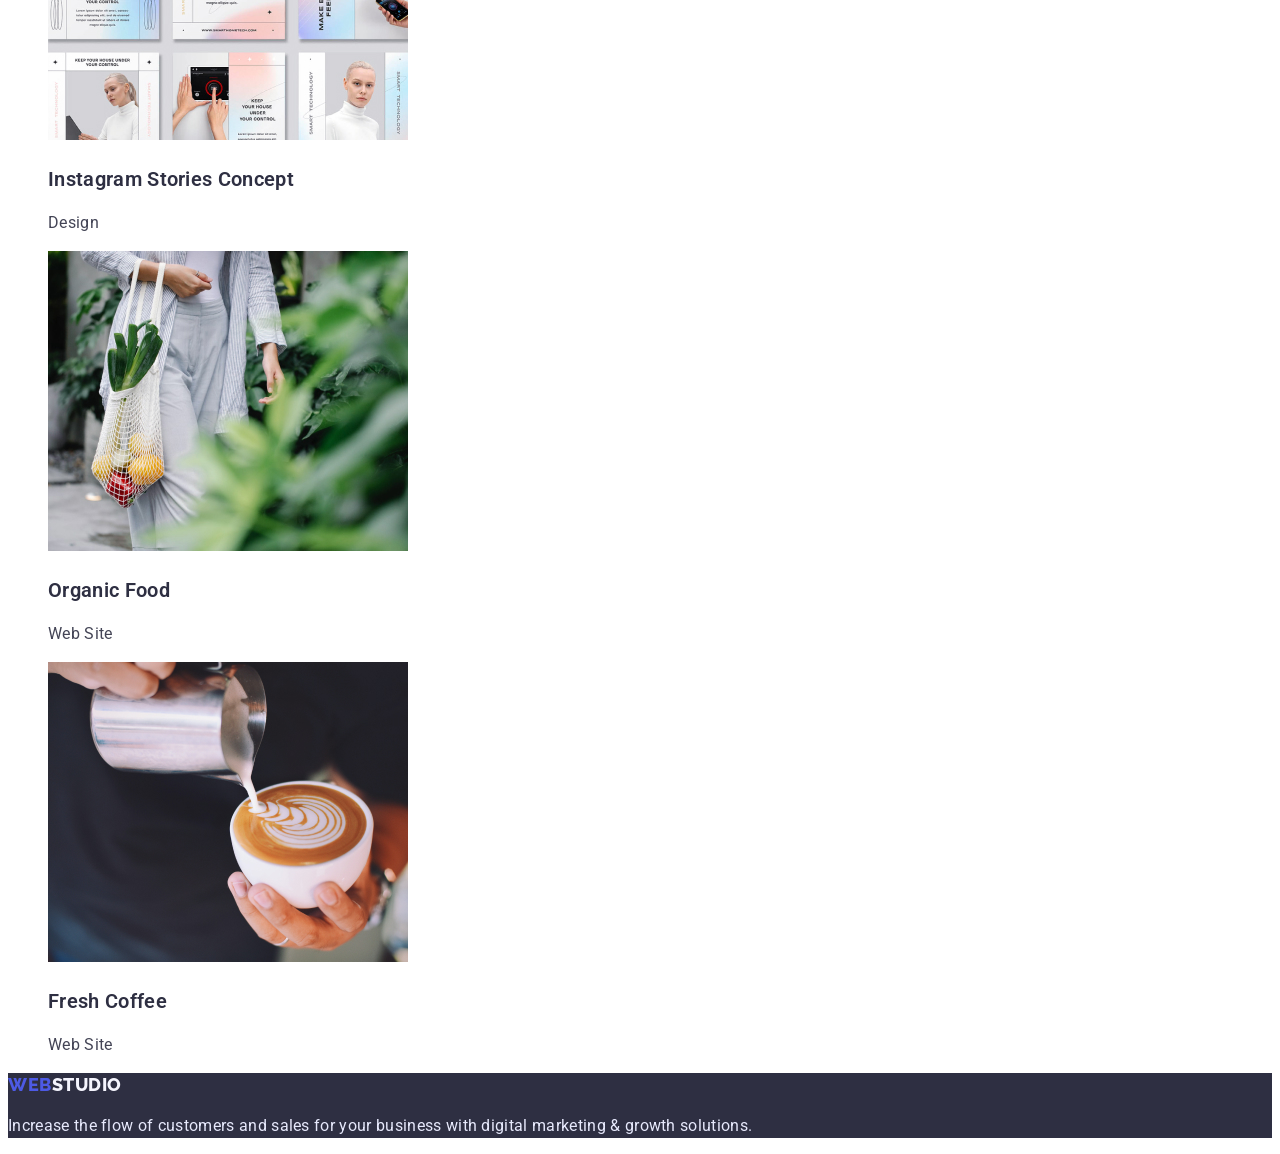
==== commit c2f93f69: "Css" ====
--- a/portfoilo.html
+++ b/portfoilo.html
@@ -5,17 +5,18 @@
     <meta http-equiv="X-UA-Compatible" content="IE=edge" />
     <meta name="viewport" content="width=device-width, initial-scale=1.0" />
     <title>Document</title>
+		<link rel="preconnect" href="https://fonts.googleapis.com"><link rel="preconnect" href="https://fonts.gstatic.com" crossorigin><link href="https://fonts.googleapis.com/css2?family=Raleway:wght@800&family=Roboto:wght@400;500;700;900&display=swap" rel="stylesheet">
     <link rel="stylesheet" href="css/styles.css" />
   </head>
   <body class="page">
     <header class="page-header">
       <nav>
         <!--Logo-->
-        <a class="logo" href="/"> <span class="logo-part">WEB</span>STUDIO </a>
+        <a class="logo" href="/"> <span class="logo-part">Web</span>studio </a>
         <!--Navigation-->
         <ul class="site-nav list">
           <li><a href="./index.html" class="link">Studio</a></li>
-          <li><a href="./portfoilo.html" class="link">Portfolio</a></li>
+          <li><a href="./portfoilo.html" class="link current">Portfolio</a></li>
           <li><a href="/" class="link">Contacts</a></li>
         </ul>
       </nav>
@@ -36,10 +37,11 @@
 
     <main>
       <section class="section">
+        <h1 class="section-title">Portfolio</h1>
         <!--Filter-->
-        <h2 class="section-title">Filter of works</h2>
-        <ul class="filter-list list">
-          <li><button class="button primary" type="button">All</button></li>
+        <h2 class="section-title">Navigation</h2>
+        <ul class="filter list">
+          <li><button class="button secondary" type="button">All</button></li>
           <li>
             <button class="button secondary" type="button">Web Site</button>
           </li>
@@ -55,94 +57,112 @@
         <h2 class="section-title">Works</h2>
         <ul class="work-list list">
           <li>
-            <img
-              src="./images/banking_app.jpg"
-              alt="Interface of banking app"
-              width="360"
-              height="300"
-            />
-            <h3 class="title">Banking App Interface Concept</h3>
-            <p>App</p>
+            <a href="/" class="link"
+              ><img
+                src="./images/banking_app.jpg"
+                alt="Interface of banking app"
+                width="360"
+                height="300"
+              />
+              <h3 class="title">Banking App Interface Concept</h3>
+              <p class="text">App</p></a
+            >
           </li>
           <li>
-            <img
-              src="./images/qr.jpg"
-              alt="Scanning QR code"
-              width="360"
-              height="300"
-            />
-            <h3 class="title">Cashless Payment</h3>
-            <p>Marketing</p>
+            <a href="" class="link"
+              ><img
+                src="./images/qr.jpg"
+                alt="Scanning QR code"
+                width="360"
+                height="300"
+              />
+              <h3 class="title">Cashless Payment</h3>
+              <p>Marketing</p></a
+            >
           </li>
           <li>
-            <img
-              src="./images/meditaion_app_on_iphone_and_macbook.jpg"
-              alt="App on gadjets"
-              width="360"
-              height="300"
-            />
-            <h3 class="title">Meditaion App</h3>
-            <p>App</p>
+            <a href="" class="link"
+              ><img
+                src="./images/meditaion_app_on_iphone_and_macbook.jpg"
+                alt="App on gadjets"
+                width="360"
+                height="300"
+              />
+              <h3 class="title">Meditaion App</h3>
+              <p>App</p></a
+            >
           </li>
           <li>
-            <img
-              src="./images/driver_in_car.jpg"
-              alt="Driver in taxi"
-              width="360"
-              height="300"
-            />
-            <h3 class="title">Taxi Service</h3>
-            <p>Marketing</p>
+            <a href="" class="link"
+              ><img
+                src="./images/driver_in_car.jpg"
+                alt="Driver in taxi"
+                width="360"
+                height="300"
+              />
+              <h3 class="title">Taxi Service</h3>
+              <p>Marketing</p></a
+            >
           </li>
           <li>
-            <img
-              src="./images/screen_illustrations.jpg"
-              alt="Screen Illustrations"
-              width="360"
-              height="300"
-            />
-            <h3 class="title">Screen Illustrations</h3>
-            <p>Design</p>
+            <a href="" class="link"
+              ><img
+                src="./images/screen_illustrations.jpg"
+                alt="Screen Illustrations"
+                width="360"
+                height="300"
+              />
+              <h3 class="title">Screen Illustrations</h3>
+              <p>Design</p></a
+            >
           </li>
           <li>
-            <img
-              src="./images/girl_with_iphone.jpg"
-              alt="Girl with iphone"
-              width="360"
-              height="300"
-            />
-            <h3 class="title">Online Courses</h3>
-            <p>Marketing</p>
+            <a href="" class="link"
+              ><img
+                src="./images/girl_with_iphone.jpg"
+                alt="Girl with iphone"
+                width="360"
+                height="300"
+              />
+              <h3 class="title">Online Courses</h3>
+              <p>Marketing</p></a
+            >
           </li>
           <li>
-            <img
-              src="./images/instagram_stories_concept.jpg"
-              alt="Instagram Stories Concept"
-              width="360"
-              height="300"
-            />
-            <h3 class="title">Instagram Stories Concept</h3>
-            <p>Design</p>
+            <a href="" class="link"
+              ><img
+                src="./images/instagram_stories_concept.jpg"
+                alt="Instagram Stories Concept"
+                width="360"
+                height="300"
+              />
+              <h3 class="title">Instagram Stories Concept</h3>
+              <p>Design</p></a
+            >
           </li>
           <li>
-            <img
-              src="./images/women_with_organic_food.jpg"
-              alt="Women with organic food"
-              width="360"
-              height="300"
-            />
-            <h3 class="title">Organic Food</h3>
-            <p>Web Site</p>
+            <a href="" class="link"
+              ><img
+                src="./images/women_with_organic_food.jpg"
+                alt="Women with organic food"
+                width="360"
+                height="300"
+              />
+              <h3 class="title">Organic Food</h3>
+              <p>Web Site</p></a
+            >
           </li>
           <li>
-            <img
-              src="./images/barista_making_coffe.jpg"
-              alt="Barista making coffe"
-              width="360"
-              height="300"
-            />
-            <h3 class="title">Fresh Coffee</h3>
-            <p>Web Site</p>
+            <a href="" class="link"
+              ><img
+                src="./images/barista_making_coffe.jpg"
+                alt="Barista making coffe"
+                width="360"
+                height="300"
+              />
+              <h3 class="title">Fresh Coffee</h3>
+              <p>Web Site</p></a
+            >
           </li>
         </ul>
       </section>
@@ -151,7 +171,7 @@
     <footer class="footer">
       <!--Logo-->
       <a href="/" class="footer-logo">
-        <span class="logo-part">WEB</span>STUDIO
+        <span class="logo-part">Web</span>studio
       </a>
       <p class="text">
         Increase the flow of customers and sales for your business with digital
--- a/css/styles.css
+++ b/css/styles.css
@@ -17,23 +17,39 @@
 .page {
 	color: var(--primary-text-color);
 	background-color: var(--primary-white-color);
+	font-family: Roboto, sans-serif;
+	font-size: 16px;
+	line-height: 1.5;
+	letter-spacing: 0.02em;
 }
 
 .list {
 	list-style: none;
 }
 
-/* Site nav */
-.logo {
+/* Logo */
+.logo,
+.footer-logo {
 	color: var(--title-text-color);
+	font-family: Raleway, sans-serif;
+	font-weight: 800;
+	font-size: 18px;
+	line-height: 1.33;
+	letter-spacing: 0.03em;
+	text-transform: uppercase;
+	text-decoration: none;
 }
 
 .logo-part {
 	color: var(--accent-color);
 }
 
+/* Site nav */
+
 .site-nav .link {
 	color: var(--title-text-color);
+	font-weight: 600;
+	text-decoration: none;
 }
 
 .site-nav .link:hover,
@@ -44,49 +60,80 @@
 }
 
 .contacts-link {
+	text-decoration: none;
 	color: var(--primary-text-color)
+}
+
+.site-nav .link.current {
+	color: var(--accent-color);
 }
 
 /* Index.html */
 
 /* Hero */
 
+.hero {
+	background-color: var(--title-text-color);
+}
+
 .hero-title {
-	color: #FFFFFF;
+	color: var(--primary-white-color);
+	font-weight: 600;
+	font-size: 56px;
+	line-height: 1.07;
+	text-align: center;
 }
 
 /* Section */
 
 .section-title {
 	color: var(--title-text-color);
+	font-weight: 600;
+	font-size: 36px;
+	line-height: 1.11;
+	text-align: center;
 }
 
 /* Features */
 
 .descr-list .title {
 	color: var(--title-text-color);
+	font-weight: 600;
+	font-size: 20px;
+	line-height: 1.2;
 }
+
 
 /* Our Team */
 
 .team-list .title {
 	color: var(--title-text-color);
+	font-weight: 600;
+	font-size: 20px;
+	line-height: 1.2;
+}
+
+.team {
+	background-color: var(--secondary-white-color);
 }
 
 /* Portfolio.html */
+/* Work Illustrations */
 
 .work-list .title {
 	color: var(--title-text-color);
+	font-weight: 600;
+	font-size: 20px;
+	line-height: 1.2;
 }
 
-/* Footer */
-
-.footer-logo {
-	color: var(--secondary-white-color);
+.work-list .link {
+	color: inherit;
+	text-decoration: none;
 }
 
-.footer .text {
-	color: #E7E9FC;
+.work-list .text {
+	line-height: inherit;
 }
 
 /* Button */
@@ -94,7 +141,10 @@
 .button {
 	color: var(--title-text-color);
 	background-color: var(--primary-white-color);
+	font-family: inherit;
 	cursor: pointer;
+	font-weight: 600;
+	letter-spacing: 0.04em;
 }
 
 .button.primary {
@@ -117,4 +167,18 @@
 .button.secondary:focus {
 	color: var(--primary-white-color);
 	background-color: var(--accent-color);
+}
+
+/* Footer */
+
+.footer-logo {
+	color: var(--secondary-white-color);
+}
+
+.footer {
+	background-color: var(--title-text-color);
+}
+
+.footer .text {
+	color: #E7E9FC;
 }
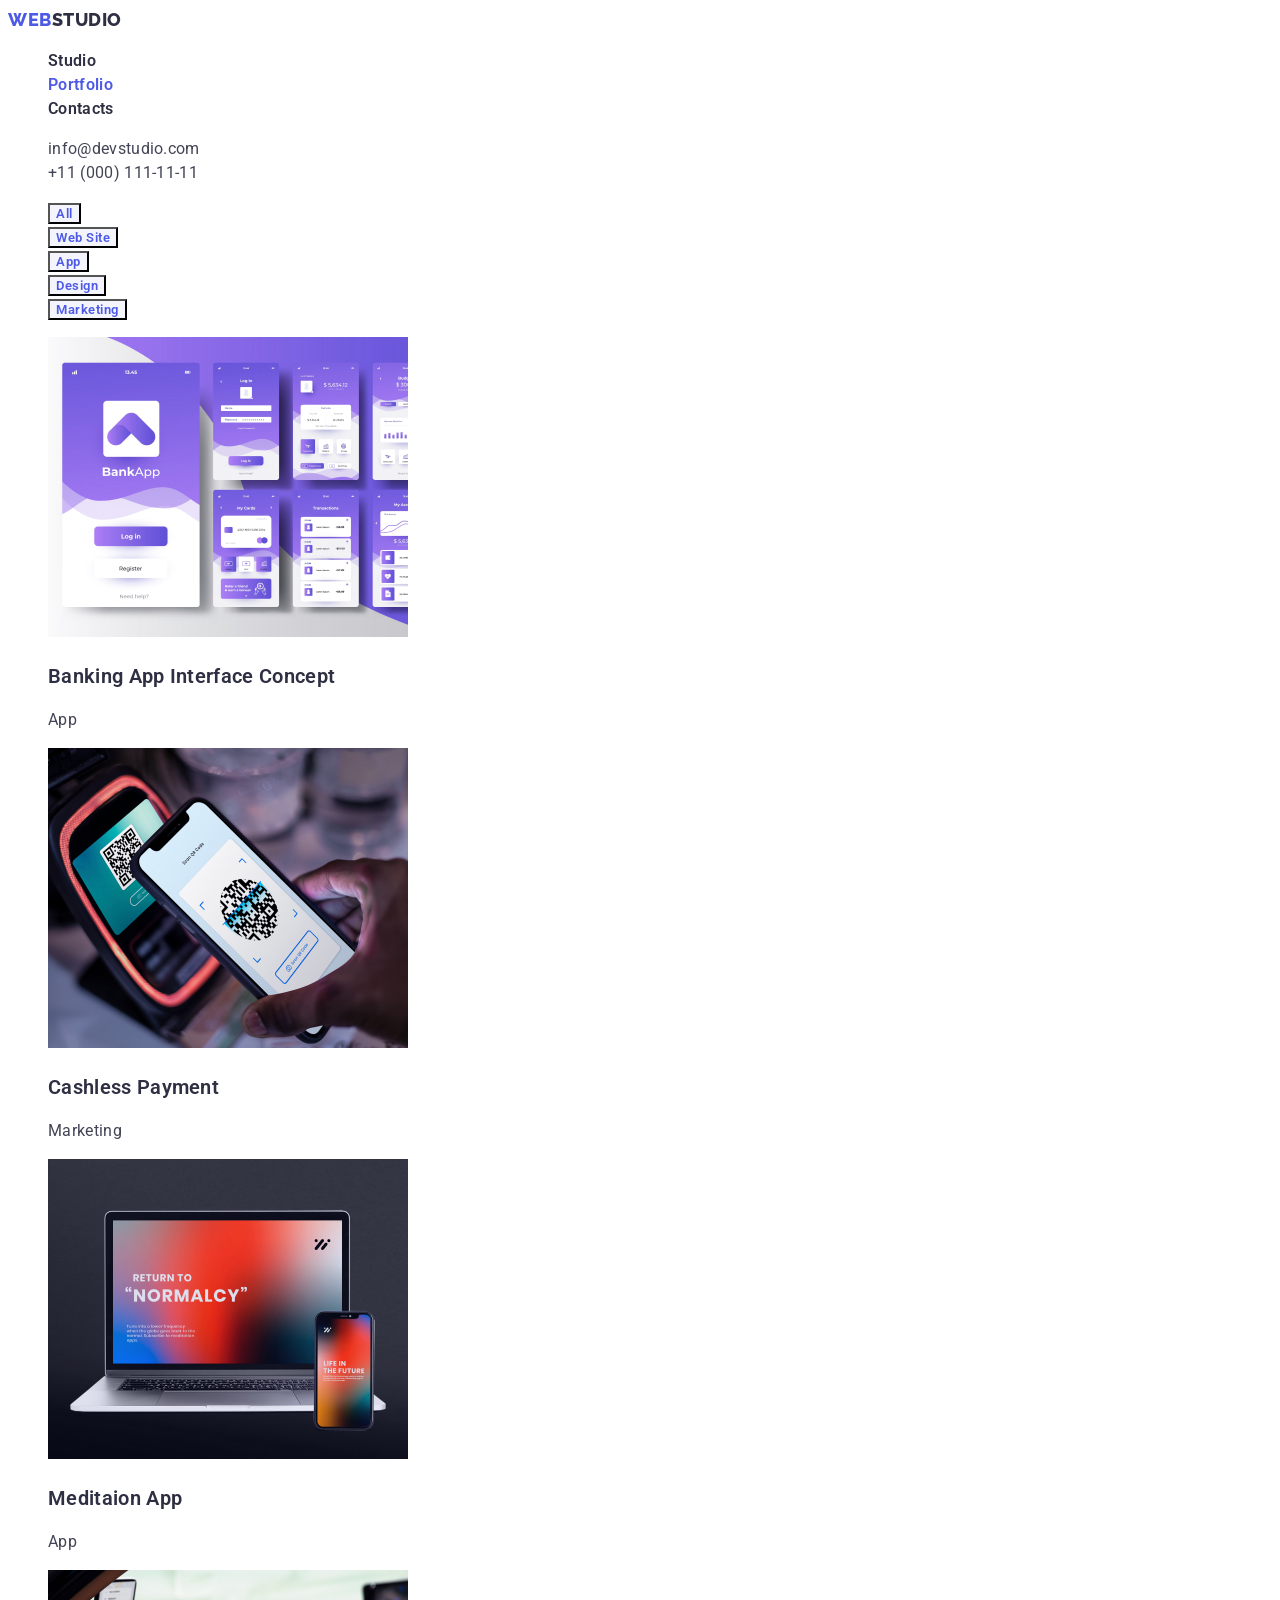
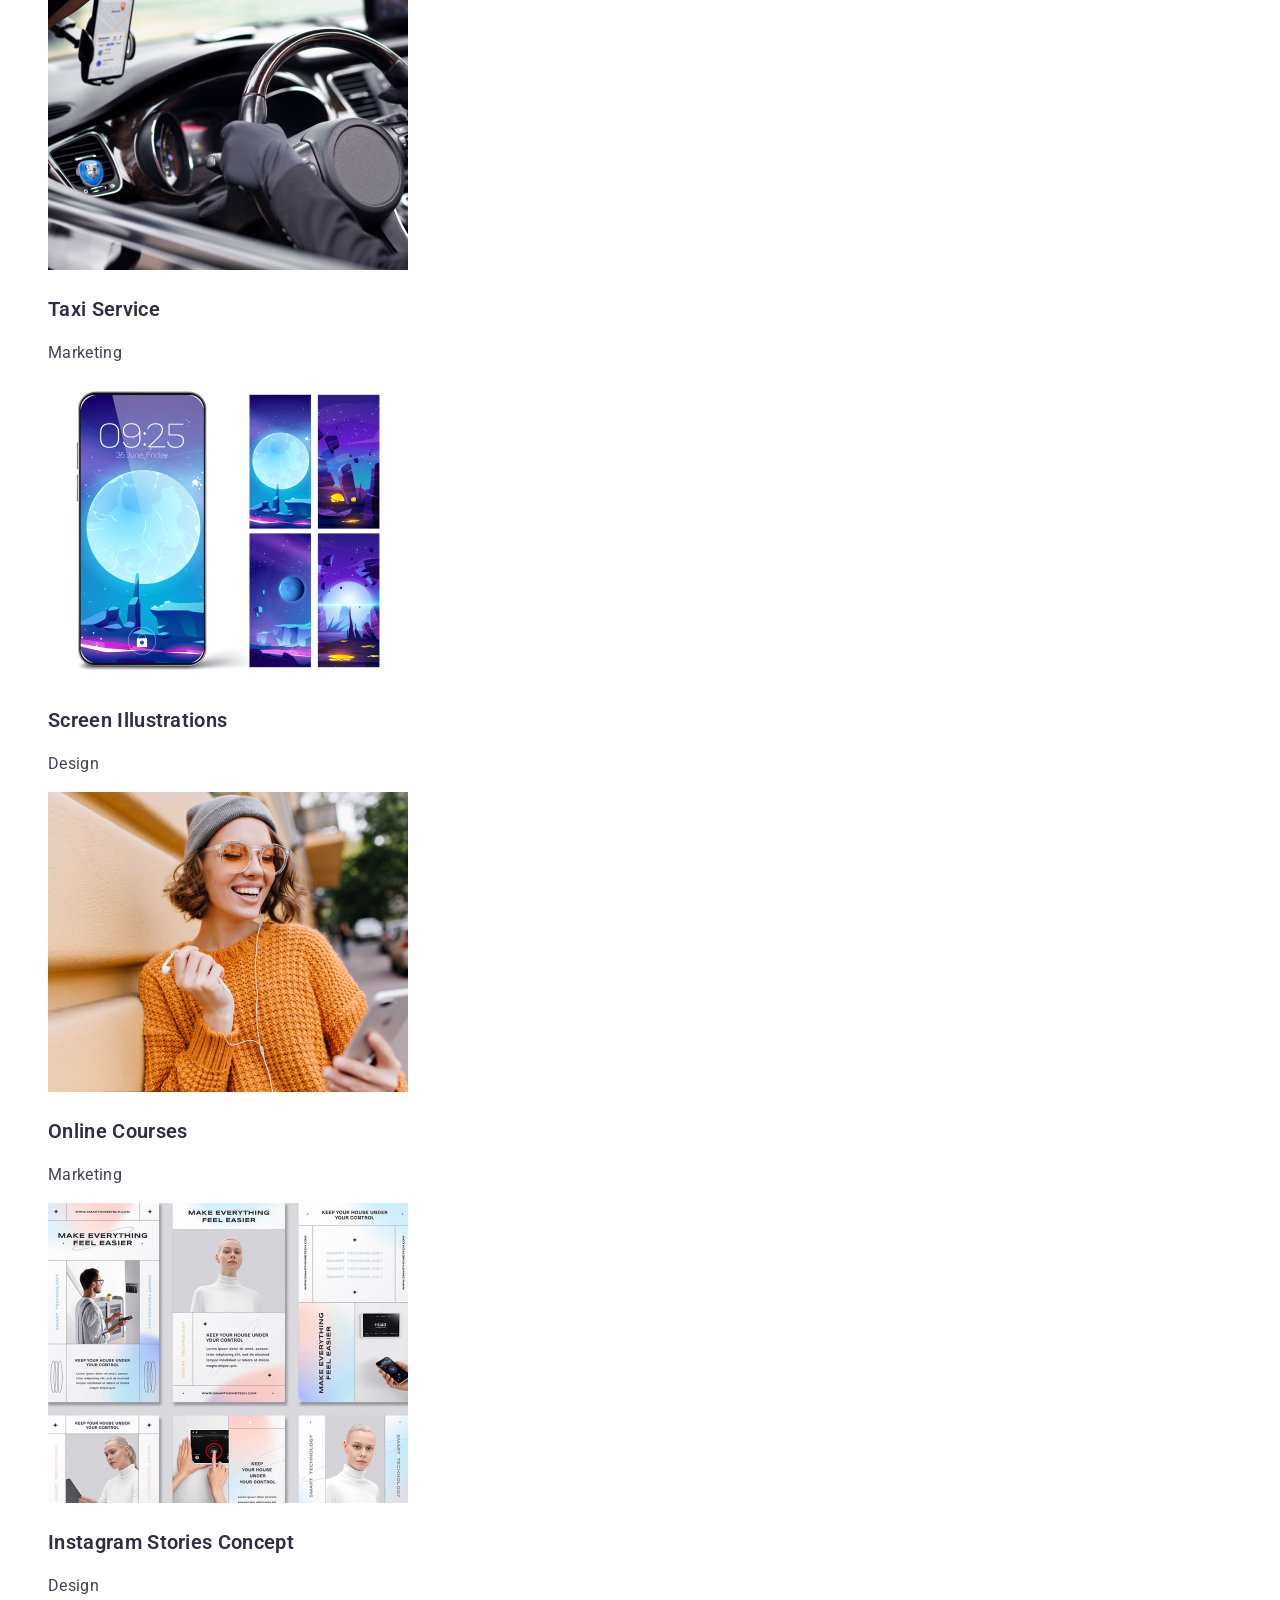
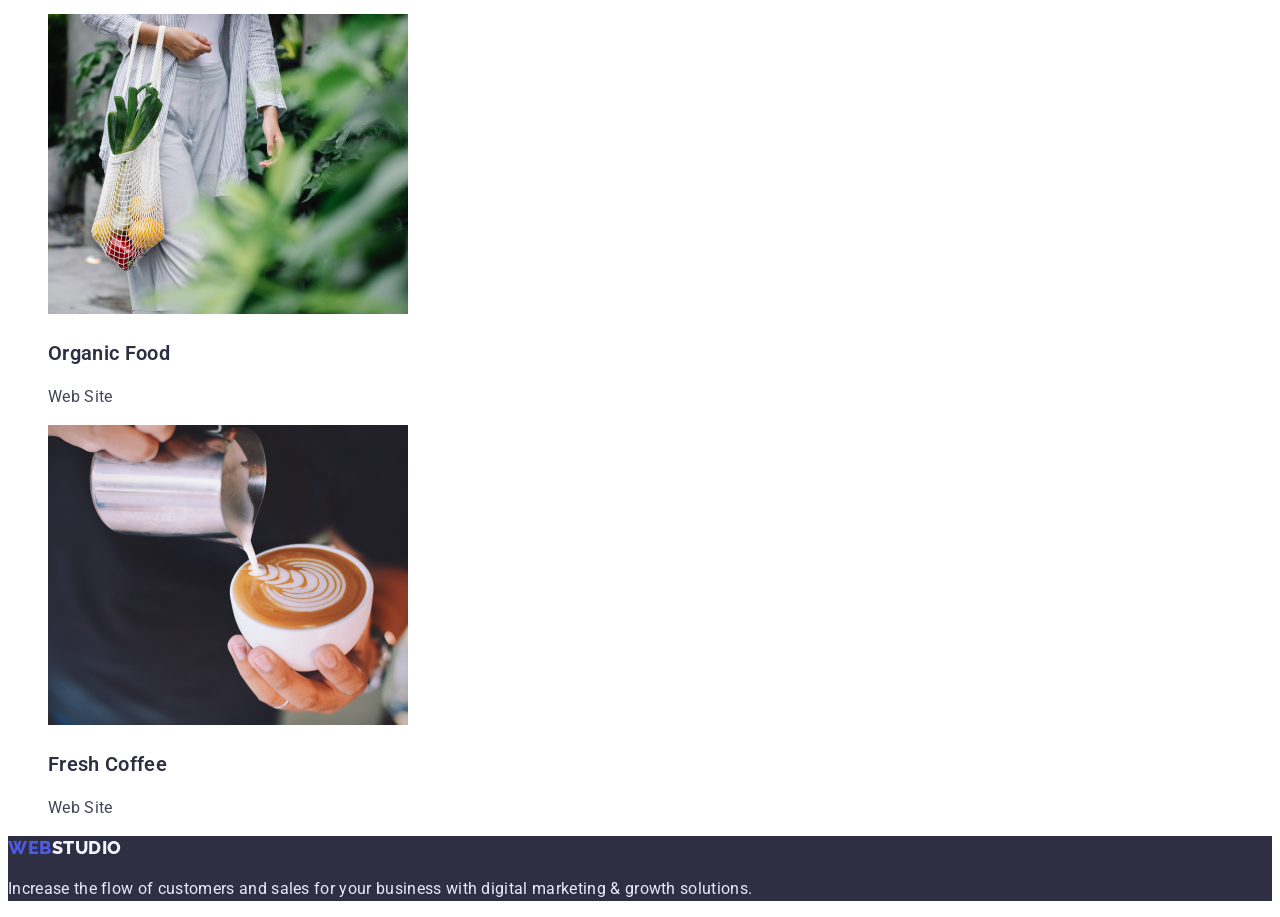
==== commit 6cefe11a: "edits" ====
--- a/portfoilo.html
+++ b/portfoilo.html
@@ -8,11 +8,11 @@
 		<link rel="preconnect" href="https://fonts.googleapis.com"><link rel="preconnect" href="https://fonts.gstatic.com" crossorigin><link href="https://fonts.googleapis.com/css2?family=Raleway:wght@800&family=Roboto:wght@400;500;700;900&display=swap" rel="stylesheet">
     <link rel="stylesheet" href="css/styles.css" />
   </head>
-  <body class="page">
+  <body>
     <header class="page-header">
       <nav>
         <!--Logo-->
-        <a class="logo" href="/"> <span class="logo-part">Web</span>studio </a>
+        <a class="logo" href="./index.html"> <span class="logo-part">Web</span>studio </a>
         <!--Navigation-->
         <ul class="site-nav list">
           <li><a href="./index.html" class="link">Studio</a></li>
@@ -37,9 +37,9 @@
 
     <main>
       <section class="section">
-        <h1 class="section-title">Portfolio</h1>
+        <h1 class="section-title secret-name">Portfolio</h1>
         <!--Filter-->
-        <h2 class="section-title">Navigation</h2>
+        <h2 class="section-title secret-name">Navigation</h2>
         <ul class="filter list">
           <li><button class="button secondary" type="button">All</button></li>
           <li>
@@ -54,7 +54,7 @@
           </li>
         </ul>
         <!-- Work Illustrations -->
-        <h2 class="section-title">Works</h2>
+        <h2 class="section-title secret-name">Works</h2>
         <ul class="work-list list">
           <li>
             <a href="/" class="link"
@@ -170,7 +170,7 @@
 
     <footer class="footer">
       <!--Logo-->
-      <a href="/" class="footer-logo">
+      <a href="./index.html" class="footer-logo">
         <span class="logo-part">Web</span>studio
       </a>
       <p class="text">
--- a/css/styles.css
+++ b/css/styles.css
@@ -12,19 +12,42 @@
 	--accent-color: #4D5AE5;
 	--primary-white-color: #FFFFFF;
 	--secondary-white-color: #F4F4FD;
-}
-
-.page {
+	--footer-white-color: #E7E9FC;
+	
+	--main-font-family: Roboto,
+		sans-serif;
+	--main-font-size: 16px; 
+	--main-line-height: 1.5;
+	--section-title-font-size: 36px;
+	--section-title-line-height: 1.11;
+	--title-font-size: 20px;
+	--title-line-height: 1.2;
+	--main-letter-spacing: 0.02em;
+	--btn-letter-spacing: 0.04em;
+}
+
+.list {
+	list-style: none;
+}
+
+.secret-name {
+	position: absolute;
+	width: 1px;
+	height: 1px;
+	margin: -1px;
+	padding: 0;
+	overflow: hidden;
+	border: 0;
+	clip: rect(0 0 0 0);
+}
+
+body {
 	color: var(--primary-text-color);
 	background-color: var(--primary-white-color);
-	font-family: Roboto, sans-serif;
-	font-size: 16px;
-	line-height: 1.5;
-	letter-spacing: 0.02em;
-}
-
-.list {
-	list-style: none;
+	font-family: var(--main-font-family);
+	font-size: var(--main-font-size);
+	line-height: var(--main-line-height);
+	letter-spacing: var(--main-letter-spacing);
 }
 
 /* Logo */
@@ -89,8 +112,8 @@
 .section-title {
 	color: var(--title-text-color);
 	font-weight: 600;
-	font-size: 36px;
-	line-height: 1.11;
+	font-size: var(--section-title-font-size);
+	line-height: var(--section-title-line-height);
 	text-align: center;
 }
 
@@ -99,8 +122,8 @@
 .descr-list .title {
 	color: var(--title-text-color);
 	font-weight: 600;
-	font-size: 20px;
-	line-height: 1.2;
+	font-size: var(--title-font-size);
+	line-height: var(--title-line-height);
 }
 
 
@@ -109,8 +132,8 @@
 .team-list .title {
 	color: var(--title-text-color);
 	font-weight: 600;
-	font-size: 20px;
-	line-height: 1.2;
+	font-size: var(--title-font-size);
+	line-height: var(--title-line-height);
 }
 
 .team {
@@ -123,8 +146,8 @@
 .work-list .title {
 	color: var(--title-text-color);
 	font-weight: 600;
-	font-size: 20px;
-	line-height: 1.2;
+	font-size: var(--title-font-size);
+	line-height: var(--title-line-height);
 }
 
 .work-list .link {
@@ -144,7 +167,7 @@
 	font-family: inherit;
 	cursor: pointer;
 	font-weight: 600;
-	letter-spacing: 0.04em;
+	letter-spacing: var(--btn-letter-spacing);
 }
 
 .button.primary {
@@ -180,5 +203,5 @@
 }
 
 .footer .text {
-	color: #E7E9FC;
+	color: var(--footer-white-color);
 }
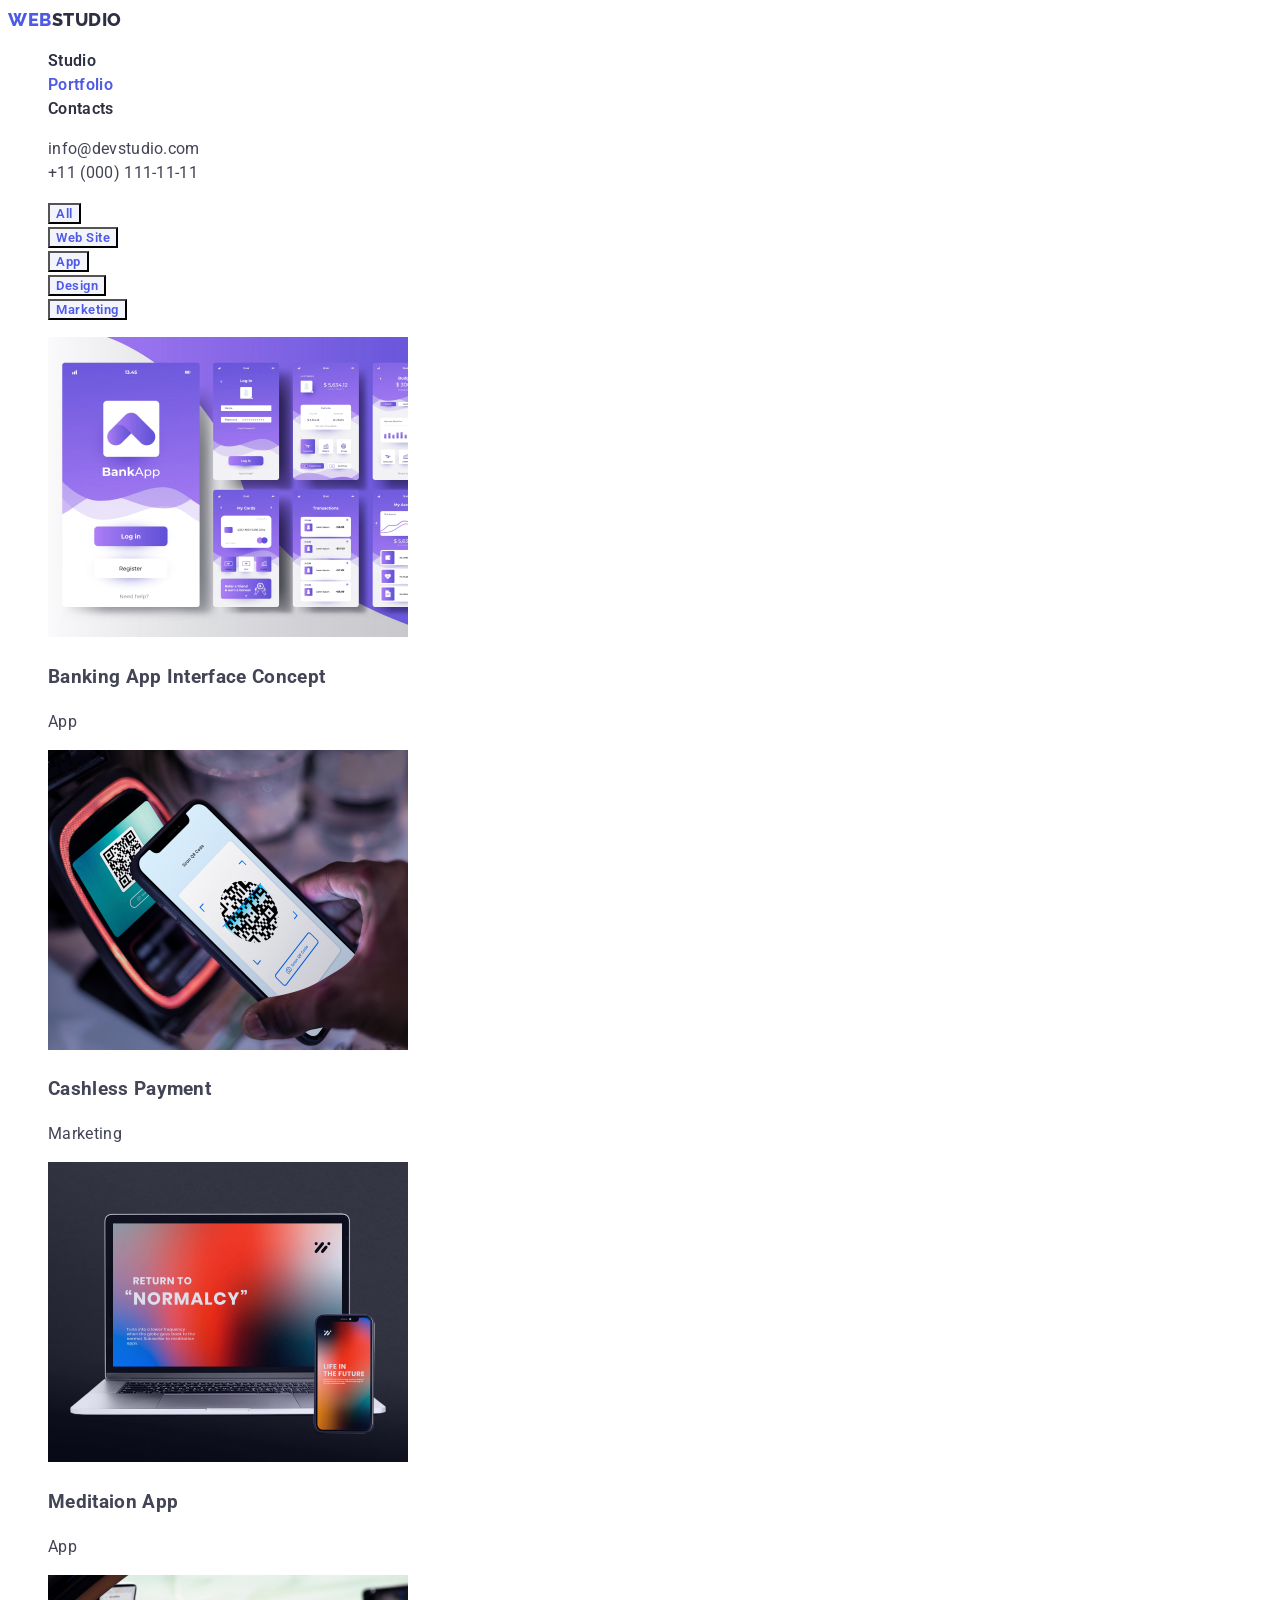
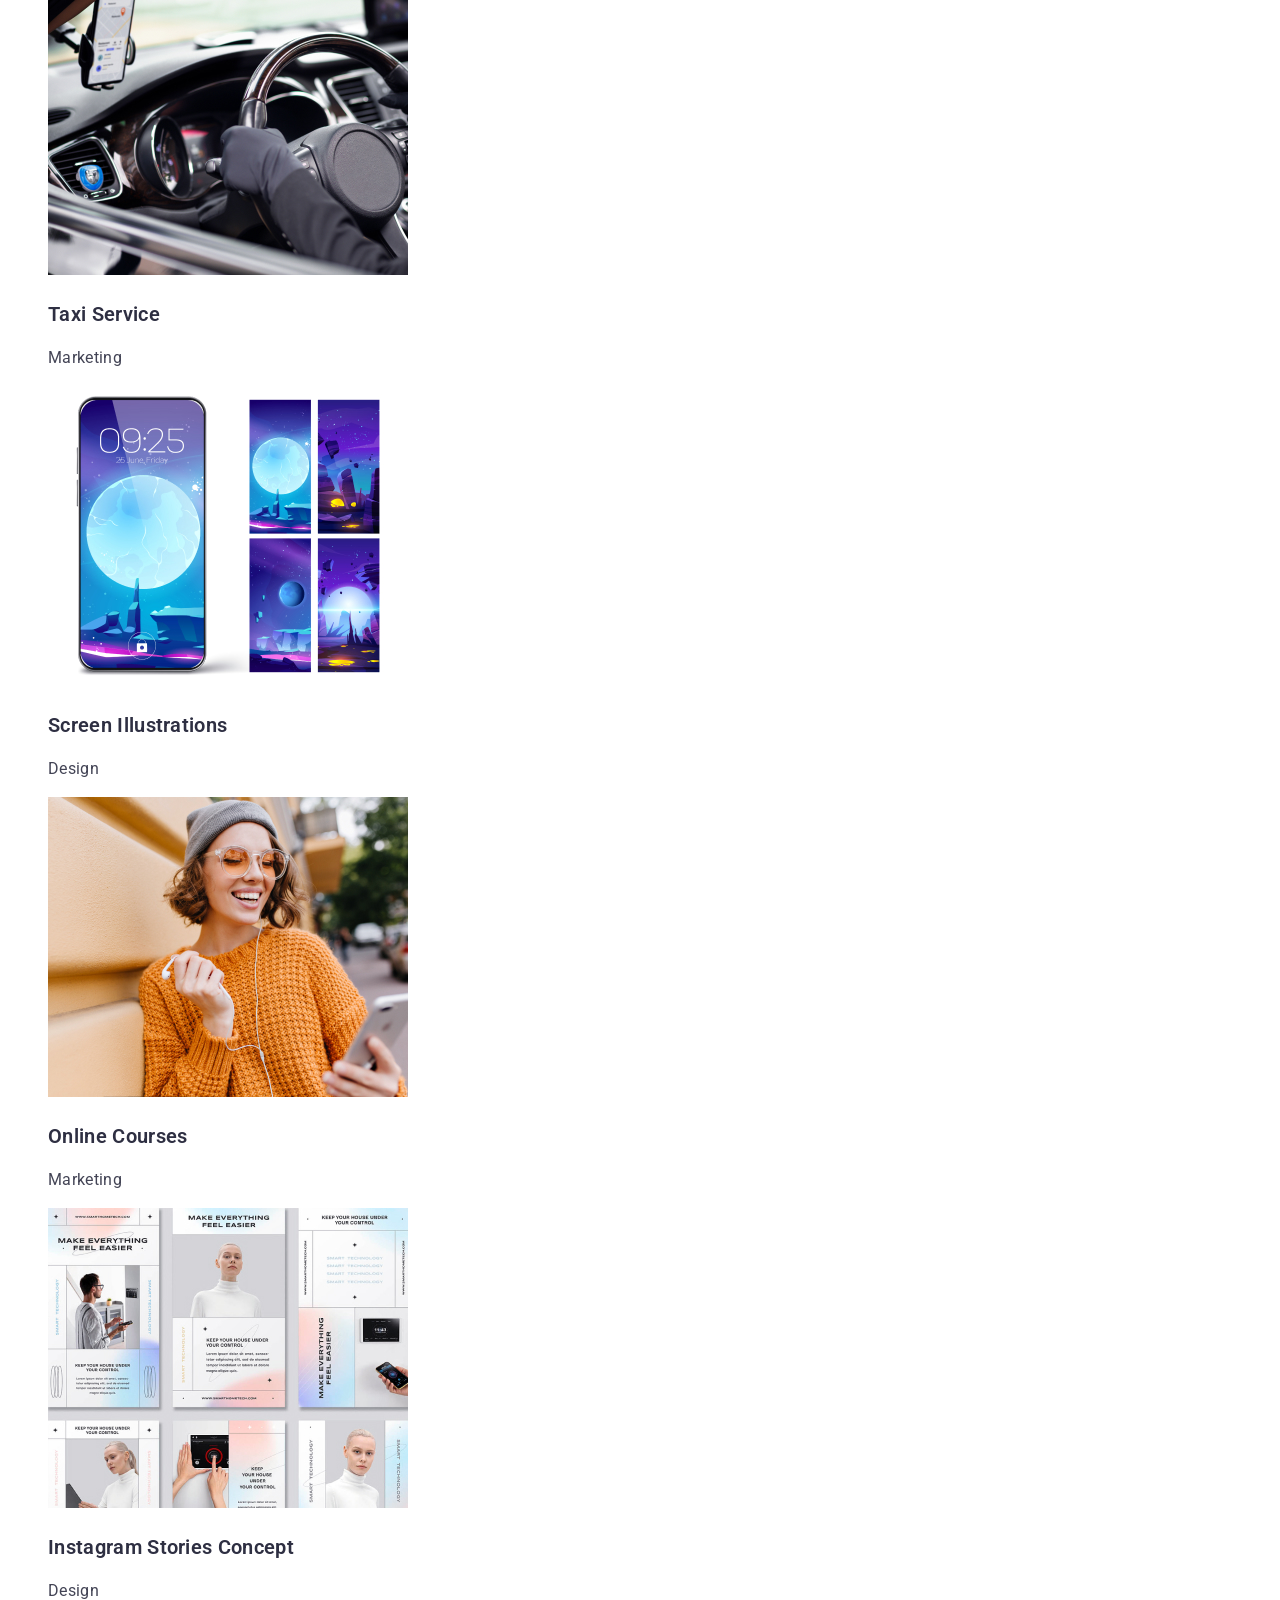
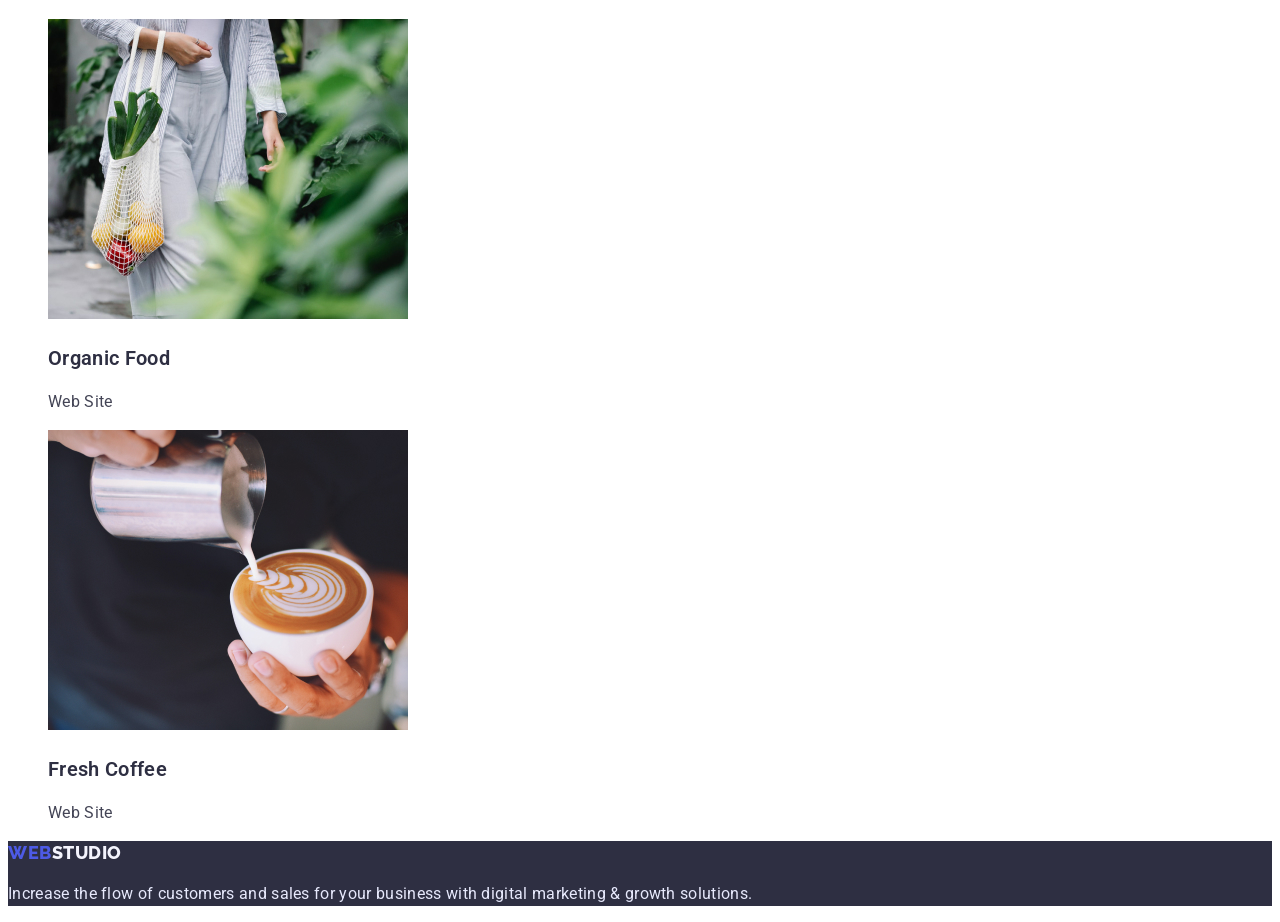
==== commit 7e95ed39: "Deleted links in portfolio.html" ====
--- a/portfoilo.html
+++ b/portfoilo.html
@@ -5,14 +5,21 @@
     <meta http-equiv="X-UA-Compatible" content="IE=edge" />
     <meta name="viewport" content="width=device-width, initial-scale=1.0" />
     <title>Document</title>
-		<link rel="preconnect" href="https://fonts.googleapis.com"><link rel="preconnect" href="https://fonts.gstatic.com" crossorigin><link href="https://fonts.googleapis.com/css2?family=Raleway:wght@800&family=Roboto:wght@400;500;700;900&display=swap" rel="stylesheet">
+    <link rel="preconnect" href="https://fonts.googleapis.com" />
+    <link rel="preconnect" href="https://fonts.gstatic.com" crossorigin />
+    <link
+      href="https://fonts.googleapis.com/css2?family=Raleway:wght@800&family=Roboto:wght@400;500;700;900&display=swap"
+      rel="stylesheet"
+    />
     <link rel="stylesheet" href="css/styles.css" />
   </head>
   <body>
     <header class="page-header">
       <nav>
         <!--Logo-->
-        <a class="logo" href="./index.html"> <span class="logo-part">Web</span>studio </a>
+        <a class="logo" href="./index.html">
+          <span class="logo-part">Web</span>studio
+        </a>
         <!--Navigation-->
         <ul class="site-nav list">
           <li><a href="./index.html" class="link">Studio</a></li>
@@ -57,112 +64,94 @@
         <h2 class="section-title secret-name">Works</h2>
         <ul class="work-list list">
           <li>
-            <a href="/" class="link"
-              ><img
-                src="./images/banking_app.jpg"
-                alt="Interface of banking app"
-                width="360"
-                height="300"
-              />
-              <h3 class="title">Banking App Interface Concept</h3>
-              <p class="text">App</p></a
-            >
+            <img
+              src="./images/banking_app.jpg"
+              alt="Interface of banking app"
+              width="360"
+              height="300"
+            />
+            <h3>Banking App Interface Concept</h3>
+            <p>App</p>
           </li>
           <li>
-            <a href="" class="link"
-              ><img
-                src="./images/qr.jpg"
-                alt="Scanning QR code"
-                width="360"
-                height="300"
-              />
-              <h3 class="title">Cashless Payment</h3>
-              <p>Marketing</p></a
-            >
+            <img
+              src="./images/qr.jpg"
+              alt="Scanning QR code"
+              width="360"
+              height="300"
+            />
+            <h3>Cashless Payment</h3>
+            <p>Marketing</p>
           </li>
           <li>
-            <a href="" class="link"
-              ><img
-                src="./images/meditaion_app_on_iphone_and_macbook.jpg"
-                alt="App on gadjets"
-                width="360"
-                height="300"
-              />
-              <h3 class="title">Meditaion App</h3>
-              <p>App</p></a
-            >
+            <img
+              src="./images/meditaion_app_on_iphone_and_macbook.jpg"
+              alt="App on gadjets"
+              width="360"
+              height="300"
+            />
+            <h3>Meditaion App</h3>
+            <p>App</p>
           </li>
           <li>
-            <a href="" class="link"
-              ><img
-                src="./images/driver_in_car.jpg"
-                alt="Driver in taxi"
-                width="360"
-                height="300"
-              />
-              <h3 class="title">Taxi Service</h3>
-              <p>Marketing</p></a
-            >
+            <img
+              src="./images/driver_in_car.jpg"
+              alt="Driver in taxi"
+              width="360"
+              height="300"
+            />
+            <h3 class="title">Taxi Service</h3>
+            <p>Marketing</p>
           </li>
           <li>
-            <a href="" class="link"
-              ><img
-                src="./images/screen_illustrations.jpg"
-                alt="Screen Illustrations"
-                width="360"
-                height="300"
-              />
-              <h3 class="title">Screen Illustrations</h3>
-              <p>Design</p></a
-            >
+            <img
+              src="./images/screen_illustrations.jpg"
+              alt="Screen Illustrations"
+              width="360"
+              height="300"
+            />
+            <h3 class="title">Screen Illustrations</h3>
+            <p>Design</p>
           </li>
           <li>
-            <a href="" class="link"
-              ><img
-                src="./images/girl_with_iphone.jpg"
-                alt="Girl with iphone"
-                width="360"
-                height="300"
-              />
-              <h3 class="title">Online Courses</h3>
-              <p>Marketing</p></a
-            >
+            <img
+              src="./images/girl_with_iphone.jpg"
+              alt="Girl with iphone"
+              width="360"
+              height="300"
+            />
+            <h3 class="title">Online Courses</h3>
+            <p>Marketing</p>
           </li>
           <li>
-            <a href="" class="link"
-              ><img
-                src="./images/instagram_stories_concept.jpg"
-                alt="Instagram Stories Concept"
-                width="360"
-                height="300"
-              />
-              <h3 class="title">Instagram Stories Concept</h3>
-              <p>Design</p></a
-            >
+            <img
+              src="./images/instagram_stories_concept.jpg"
+              alt="Instagram Stories Concept"
+              width="360"
+              height="300"
+            />
+            <h3 class="title">Instagram Stories Concept</h3>
+            <p>Design</p>
           </li>
           <li>
-            <a href="" class="link"
-              ><img
-                src="./images/women_with_organic_food.jpg"
-                alt="Women with organic food"
-                width="360"
-                height="300"
-              />
-              <h3 class="title">Organic Food</h3>
-              <p>Web Site</p></a
-            >
+            <img
+              src="./images/women_with_organic_food.jpg"
+              alt="Women with organic food"
+              width="360"
+              height="300"
+            />
+            <h3 class="title">Organic Food</h3>
+            <p>Web Site</p>
           </li>
           <li>
-            <a href="" class="link"
-              ><img
-                src="./images/barista_making_coffe.jpg"
-                alt="Barista making coffe"
-                width="360"
-                height="300"
-              />
-              <h3 class="title">Fresh Coffee</h3>
-              <p>Web Site</p></a
-            >
+            <img
+              src="./images/barista_making_coffe.jpg"
+              alt="Barista making coffe"
+              width="360"
+              height="300"
+            />
+            <h3 class="title">Fresh Coffee</h3>
+            <p>Web Site</p>
           </li>
         </ul>
       </section>
--- a/css/styles.css
+++ b/css/styles.css
@@ -150,15 +150,6 @@
 	line-height: var(--title-line-height);
 }
 
-.work-list .link {
-	color: inherit;
-	text-decoration: none;
-}
-
-.work-list .text {
-	line-height: inherit;
-}
-
 /* Button */
 
 .button {
